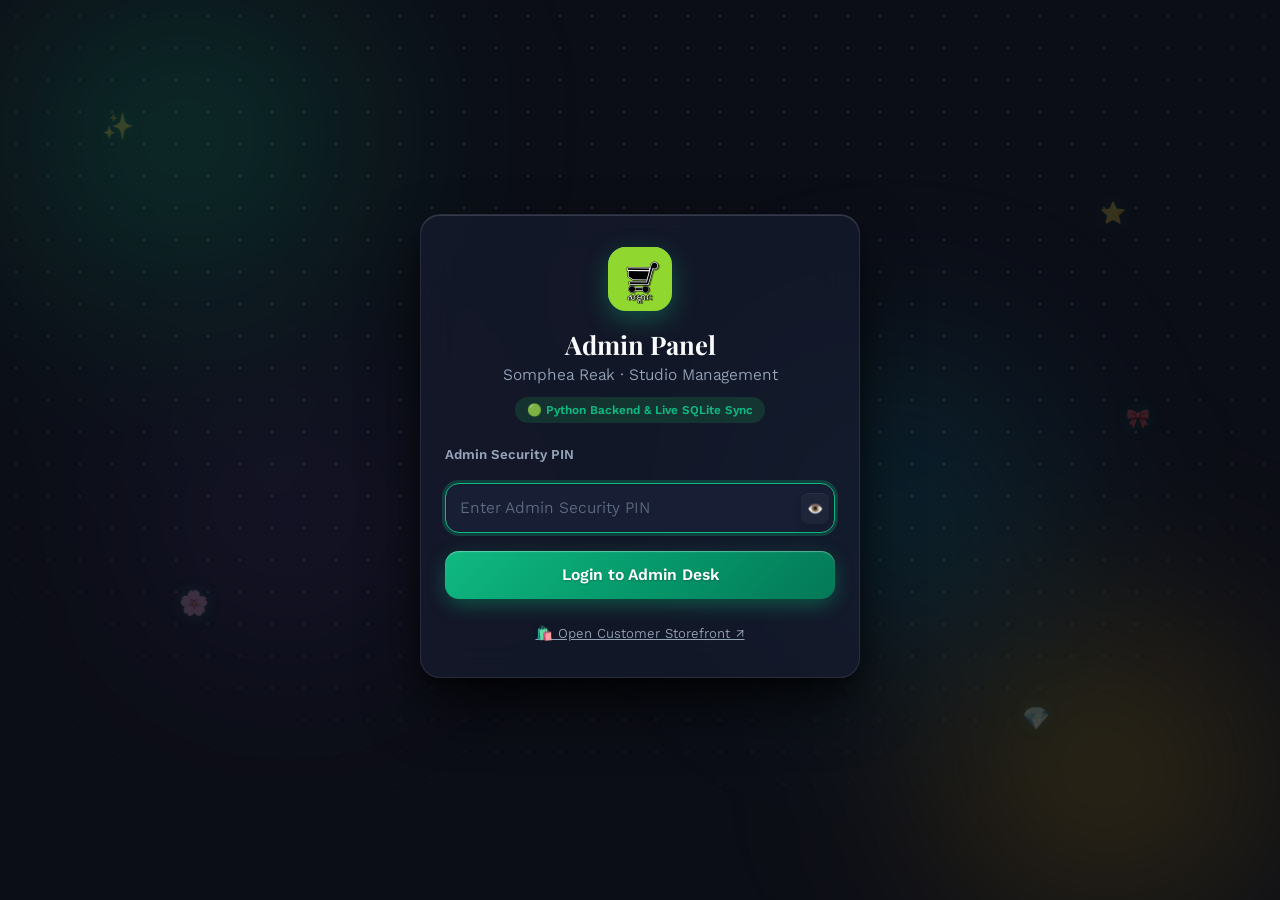
==== index.html @ d6ad61c6 "feat: initial commit of Somphea Reak standalone admin desk dashboard" ====
<!DOCTYPE html>
<html lang="en" data-theme="dark">
<head>
  <meta charset="UTF-8" />
  <meta name="viewport" content="width=device-width, initial-scale=1.0, viewport-fit=cover" />
  <title>Admin Panel | Somphea Reak</title>
  <link rel="preconnect" href="https://fonts.googleapis.com" />
  <link rel="preconnect" href="https://fonts.gstatic.com" crossorigin />
  <link href="https://fonts.googleapis.com/css2?family=Kantumruy+Pro:wght@300;400;600;700&family=Playfair+Display:wght@600;700&display=swap" rel="stylesheet" />
  <link rel="stylesheet" href="styles.css" />
  <link rel="icon" type="image/jpeg" href="logo.jpg" id="faviconEl" />
</head>
<body>
  <!-- Clean, playful & professional background system -->
  <div class="bg" aria-hidden="true">
    <div class="bg-mesh">
      <div class="blob b1"></div>
      <div class="blob b2"></div>
      <div class="blob b3"></div>
      <div class="blob b4"></div>
    </div>
    <div class="grid-overlay"></div>
    <div class="charm-sparkles">
      <span class="spark sp1">✨</span>
      <span class="spark sp2">⭐</span>
      <span class="spark sp3">🌸</span>
      <span class="spark sp4">💎</span>
      <span class="spark sp5">🎀</span>
    </div>
  </div>

  <!-- Admin login Gate -->
  <section id="adminGate" class="gate">
    <div class="glass gate-card">
      <div class="logo-mark"><img src="logo.jpg" alt="Logo" class="site-logo-img" /></div>
      <h1 style="margin-top:14px">Admin Panel</h1>
      <p class="muted">Somphea Reak · Studio Management</p>
      <div id="backendPill" style="margin-top:10px;font-size:0.75rem;padding:4px 12px;border-radius:99px;display:inline-block;background:rgba(34,197,94,.16);color:var(--ok);font-weight:600">
        🟢 Python Backend & Live SQLite Sync
      </div>

      <div class="step" style="margin-top:22px">
        <label for="pin">Admin Security PIN</label>
        <div style="position:relative;display:flex;align-items:center">
          <input id="pin" type="password" placeholder="Enter Admin Security PIN" autofocus autocomplete="current-password" />
          <button id="togglePinVis" type="button" class="btn sm ghost" style="position:absolute;right:6px;padding:6px;border:none" title="Show/Hide PIN">👁️</button>
        </div>
        <p id="pinErr" class="err hidden">Incorrect PIN. Please check and try again.</p>
        <button id="pinBtn" class="btn primary" style="width:100%;margin-top:6px">Login to Admin Desk</button>
        <div style="text-align:center;margin-top:10px">
          <a href="#" onclick="window.open(window.SR_CONFIG ? window.SR_CONFIG.STOREFRONT_URL : 'http://127.0.0.1:5000', '_blank'); return false;" class="muted small" style="text-decoration:underline;display:inline-flex;align-items:center;gap:4px">🛍️ Open Customer Storefront ↗</a>
        </div>
      </div>
    </div>
  </section>

  <!-- Main Admin Interface -->
  <div id="admin" class="hidden">
    <header class="topbar glass admin-topbar">
      <span class="brand admin-brand">
        <span class="logo-mark sm"><img src="logo.jpg" alt="Logo" class="site-logo-img" /></span>
        <span class="admin-brand-title">Admin Panel</span>
        <span id="backendBadge" style="font-size:0.72rem;padding:3px 10px;border-radius:99px;background:rgba(34,197,94,.16);color:var(--ok);font-weight:600;margin-left:6px">Live Sync</span>
      </span>
      <nav class="actions admin-actions">
        <button type="button" class="icon-btn notif-bell-btn" id="adminNotifBellBtn" title="Pending Order Confirmations" onclick="showPendingOrders()">
          🔔<span class="dot-count hidden" id="adminPendingCount">0</span>
        </button>
        <button type="button" class="btn ghost sm admin-launch-btn" onclick="window.open(window.SR_CONFIG ? window.SR_CONFIG.STOREFRONT_URL : 'http://127.0.0.1:5000', '_blank')" title="Open Customer Storefront">🛍️ Store ↗</button>
        <button class="theme-switch" id="themeSwitch" type="button" aria-label="Toggle dark/light theme" title="Toggle dark/light mode">
          <span class="switch-knob">
            <span class="moon-icon" aria-hidden="true">
              <svg class="moon-svg" viewBox="0 0 24 24" width="14" height="14" fill="currentColor">
                <path d="M21 12.79A9 9 0 1 1 11.21 3 7 7 0 0 0 21 12.79z"/>
              </svg>
            </span>
            <span class="sun-icon" aria-hidden="true">
              <svg class="sun-svg" viewBox="0 0 24 24" width="15" height="15" fill="none" stroke="currentColor" stroke-width="2.3" stroke-linecap="round">
                <circle cx="12" cy="12" r="4.2" fill="currentColor"/>
                <line x1="12" y1="1.5" x2="12" y2="3.8"/>
                <line x1="12" y1="20.2" x2="12" y2="22.5"/>
                <line x1="4.5" y1="4.5" x2="6.2" y2="6.2"/>
                <line x1="17.8" y1="17.8" x2="19.5" y2="19.5"/>
                <line x1="1.5" y1="12" x2="3.8" y2="12"/>
                <line x1="20.2" y1="12" x2="22.5" y2="12"/>
                <line x1="4.5" y1="19.5" x2="6.2" y2="17.8"/>
                <line x1="17.8" y1="6.2" x2="19.5" y2="4.5"/>
              </svg>
            </span>
          </span>
        </button>
        <button class="icon-btn" id="logoutBtn" title="Log out">⏻</button>
      </nav>
    </header>
    <div class="admin-wrap">
      <aside class="glass side" id="side"></aside>
      <main id="view" style="padding:0;max-width:none;margin:0"></main>
    </div>

    <!-- Admin Mobile Bottom Navigation Dock (Ergonomic thumb control on smartphones) -->
    <nav class="admin-mobile-nav" id="adminMobileNav" aria-label="Admin Mobile Navigation">
      <button class="admin-nav-item active" type="button" onclick="switchAdminTab('dashboard')" id="ambTabDashboard">
        <span class="amb-icon">📊</span>
        <span class="amb-label">Dash</span>
      </button>
      <button class="admin-nav-item" type="button" onclick="switchAdminTab('orders')" id="ambTabOrders">
        <span class="amb-icon" style="position:relative">
          🧾
          <span class="dot-count hidden" id="ambOrdersBadge">0</span>
        </span>
        <span class="amb-label">Orders</span>
      </button>
      <button class="admin-nav-item" type="button" onclick="switchAdminTab('products')" id="ambTabProducts">
        <span class="amb-icon">🛍️</span>
        <span class="amb-label">Products</span>
      </button>
      <button class="admin-nav-item" type="button" onclick="switchAdminTab('categories')" id="ambTabCategories">
        <span class="amb-icon">🏷️</span>
        <span class="amb-label">Categories</span>
      </button>
      <button class="admin-nav-item" type="button" onclick="openAdminMoreSheet()" id="ambTabMore">
        <span class="amb-icon">⚙️</span>
        <span class="amb-label">More</span>
      </button>
    </nav>
  </div>

  <div id="toast" class="toast"></div>
  <div id="modal" class="modal hidden">
    <div class="glass modal-card" id="modalCard" style="max-width:600px;position:relative">
      <button onclick="closeModal()" type="button" class="btn ghost sm" style="position:absolute;top:14px;right:14px;padding:4px 8px;border-radius:50%" title="Close">✖</button>
      <div id="modalBody" style="padding-top:10px"></div>
    </div>
  </div>
  <input type="file" id="fileInput" accept="image/*" style="display:none" />
  <input type="file" id="logoFileInput" accept="image/*" style="display:none" />
  <input type="file" id="charmFileInput" accept="image/png,image/*" style="display:none" />

  <script src="config.js"></script>
  <script src="db.js"></script>
  <script src="admin.js"></script>
</body>
</html>
---- styles.css ----
:root {
  --bg: #0c0e17;
  --fg: #f8fafc;
  --muted: #94a3b8;
  --card: rgba(22, 27, 46, 0.75);
  --card-hover: rgba(30, 37, 62, 0.9);
  --border: rgba(255, 255, 255, 0.09);
  --dot: rgba(255, 255, 255, 0.12);

  /* Radiant Emerald Green Theme for all buttons & primary accents */
  --accent: #10b981;
  --accent-rgb: 16, 185, 129;
  --accent-gold: #eab308;
  --accent2: #059669;
  --accent3: #06b6d4;
  --accent4: #f43f5e;
  --ok: #10b981;
  --err: #ef4444;

  /* Gradient Green Button System */
  --btn-green: linear-gradient(135deg, #10b981 0%, #059669 55%, #047857 100%);
  --btn-green-hover: linear-gradient(135deg, #34d399 0%, #10b981 55%, #059669 100%);
  --btn-green-shadow: 0 6px 20px -2px rgba(16, 185, 129, 0.45), 0 2px 5px rgba(0, 0, 0, 0.18), inset 0 1px 1px rgba(255, 255, 255, 0.35);
  --btn-green-shadow-hover: 0 10px 28px -2px rgba(16, 185, 129, 0.6), 0 4px 8px rgba(0, 0, 0, 0.22), inset 0 1px 1px rgba(255, 255, 255, 0.45);
  --btn-green-shadow-active: 0 2px 8px rgba(16, 185, 129, 0.35), inset 0 2px 4px rgba(0, 0, 0, 0.25);

  /* Deep Multi-Layered Depth Shadows for Layout Boxes */
  --shadow: 0 20px 48px -8px rgba(0, 0, 0, 0.65), 0 8px 18px -4px rgba(0, 0, 0, 0.45), inset 0 1px 0 rgba(255, 255, 255, 0.12);
  --shadow-hover: 0 26px 56px -8px rgba(0, 0, 0, 0.75), 0 10px 22px -4px rgba(16, 185, 129, 0.25), inset 0 1px 0 rgba(255, 255, 255, 0.18);
  --shadow-modal: 0 28px 65px -10px rgba(0, 0, 0, 0.82), 0 12px 24px -6px rgba(0, 0, 0, 0.5), inset 0 1px 0 rgba(255, 255, 255, 0.15);

  --radius-lg: 20px;
  --radius-md: 14px;
  --radius-sm: 8px;
}

[data-theme="light"] {
  /* Eye-friendly White Gradient Grey Background (prevents glare) */
  --bg: #eaedf2;
  --bg-grad: linear-gradient(180deg, #f0f3f7 0%, #e6ebf2 45%, #dbe2ed 100%);
  --fg: #0f172a;
  --muted: #4b5563;
  --card: rgba(255, 255, 255, 0.88);
  --card-hover: rgba(255, 255, 255, 0.98);
  --border: rgba(15, 23, 42, 0.12);
  --dot: rgba(15, 23, 42, 0.08);

  --accent: #059669;
  --accent-rgb: 5, 150, 105;
  --accent-gold: #ca8a04;
  --accent2: #047857;
  --accent3: #0891b2;
  --accent4: #e11d48;
  --ok: #059669;

  --btn-green: linear-gradient(135deg, #10b981 0%, #059669 60%, #047857 100%);
  --btn-green-hover: linear-gradient(135deg, #34d399 0%, #10b981 60%, #059669 100%);
  --btn-green-shadow: 0 6px 18px -2px rgba(16, 185, 129, 0.38), 0 2px 4px rgba(0, 0, 0, 0.08), inset 0 1px 1px rgba(255, 255, 255, 0.45);
  --btn-green-shadow-hover: 0 10px 24px -2px rgba(16, 185, 129, 0.5), 0 4px 8px rgba(0, 0, 0, 0.12), inset 0 1px 1px rgba(255, 255, 255, 0.55);

  --shadow: 0 16px 36px -6px rgba(15, 23, 42, 0.12), 0 4px 12px -2px rgba(15, 23, 42, 0.06), inset 0 1px 0 rgba(255, 255, 255, 0.95);
  --shadow-hover: 0 22px 46px -8px rgba(15, 23, 42, 0.18), 0 6px 16px -4px rgba(16, 185, 129, 0.2), inset 0 1px 0 rgba(255, 255, 255, 1);
  --shadow-modal: 0 26px 60px -10px rgba(15, 23, 42, 0.22), 0 8px 20px -4px rgba(15, 23, 42, 0.12), inset 0 1px 0 rgba(255, 255, 255, 0.95);
}

* { box-sizing: border-box; margin: 0; padding: 0; }

/* High-Visibility Text Selection in Dark & Light Modes */
::selection {
  background: #059669 !important;
  color: #ffffff !important;
  text-shadow: none !important;
}
::-moz-selection {
  background: #059669 !important;
  color: #ffffff !important;
  text-shadow: none !important;
}

html {
  overflow-x: hidden;
  max-width: 100%;
  width: 100%;
  -webkit-text-size-adjust: 100%;
  touch-action: manipulation;
  height: 100%;
}

body {
  font-family: 'Kantumruy Pro', system-ui, -apple-system, BlinkMacSystemFont, sans-serif;
  background-color: var(--bg);
  background-image: var(--bg-grad, none);
  background-attachment: fixed;
  color: var(--fg);
  min-height: 100vh;
  min-height: 100dvh;
  width: 100%;
  max-width: 100%;
  transition: background 0.35s ease, color 0.35s ease;
  overflow-x: hidden;
  line-height: 1.5;
  -webkit-font-smoothing: antialiased;
  padding-left: env(safe-area-inset-left, 0px);
  padding-right: env(safe-area-inset-right, 0px);
}

.hidden { display: none !important; }
.muted { color: var(--muted); }
.small { font-size: 0.85rem; }
h1, h2 { font-family: 'Playfair Display', 'Kantumruy Pro', serif; }

/* ================================================================
   Clean, Playful & Professional Background System
   ================================================================ */
.bg {
  position: fixed;
  inset: 0;
  z-index: -1;
  overflow: hidden;
  pointer-events: none;
}

.bg-mesh {
  position: absolute;
  inset: 0;
  overflow: hidden;
  filter: blur(100px);
}
.blob {
  position: absolute;
  border-radius: 50%;
  opacity: 0.36;
  animation: gentleDrift 22s ease-in-out infinite alternate;
  will-change: transform;
}
.b1 {
  width: 520px;
  height: 520px;
  background: radial-gradient(circle, rgba(16, 185, 129, 0.8), transparent 70%);
  top: -140px;
  left: -80px;
}
.b2 {
  width: 460px;
  height: 460px;
  background: radial-gradient(circle, rgba(234, 179, 8, 0.75), transparent 70%);
  bottom: -120px;
  right: -60px;
  animation-delay: -8s;
}
.b3 {
  width: 380px;
  height: 380px;
  background: radial-gradient(circle, rgba(6, 182, 212, 0.7), transparent 70%);
  top: 35%;
  left: 55%;
  animation-delay: -14s;
}
.b4 {
  width: 320px;
  height: 320px;
  background: radial-gradient(circle, rgba(139, 92, 246, 0.55), transparent 70%);
  bottom: 25%;
  left: 10%;
  animation-delay: -5s;
}
[data-theme="light"] .blob { opacity: 0.22; }

@keyframes gentleDrift {
  0% { transform: translate(0, 0) scale(1); }
  50% { transform: translate(45px, 35px) scale(1.06); }
  100% { transform: translate(-35px, 20px) scale(0.96); }
}

.grid-overlay {
  position: absolute;
  inset: 0;
  background-image: radial-gradient(var(--dot) 1.2px, transparent 1.2px);
  background-size: 32px 32px;
  mask-image: radial-gradient(ellipse 95% 85% at 50% 30%, #000 35%, transparent 90%);
  -webkit-mask-image: radial-gradient(ellipse 95% 85% at 50% 30%, #000 35%, transparent 90%);
}

.charm-sparkles {
  position: absolute;
  inset: 0;
  overflow: hidden;
  user-select: none;
}
.spark {
  position: absolute;
  font-size: 1.4rem;
  opacity: 0.18;
  filter: drop-shadow(0 0 10px rgba(16, 185, 129, 0.6));
  animation: floatPlayful 16s ease-in-out infinite;
}
[data-theme="light"] .spark { opacity: 0.16; }
.sp1 { top: 12%; left: 8%; animation-delay: 0s; font-size: 1.6rem; }
.sp2 { top: 22%; right: 12%; animation-delay: -4s; font-size: 1.3rem; }
.sp3 { top: 65%; left: 14%; animation-delay: -9s; font-size: 1.5rem; }
.sp4 { top: 78%; right: 18%; animation-delay: -13s; font-size: 1.4rem; }
.sp5 { top: 45%; left: 88%; animation-delay: -6s; font-size: 1.2rem; }

@keyframes floatPlayful {
  0%, 100% { transform: translateY(0) rotate(0deg); }
  33% { transform: translateY(-24px) rotate(12deg); }
  66% { transform: translateY(16px) rotate(-8deg); }
}

/* ================================================================
   Layout Boxes with Rich Multi-Layer Depth
   ================================================================ */
.glass {
  background: var(--card);
  border: 1px solid var(--border);
  backdrop-filter: blur(20px);
  -webkit-backdrop-filter: blur(20px);
  border-radius: var(--radius-lg);
  box-shadow: var(--shadow);
  transition: transform 0.25s cubic-bezier(0.4, 0, 0.2, 1), border-color 0.25s, box-shadow 0.25s;
}

.panel {
  padding: 24px;
  margin-bottom: 20px;
  box-shadow: var(--shadow);
}

.stat {
  padding: 20px;
  box-shadow: 0 14px 32px -6px rgba(0, 0, 0, 0.55), inset 0 1px 0 rgba(255, 255, 255, 0.08);
}
[data-theme="light"] .stat {
  box-shadow: 0 12px 28px -6px rgba(15, 23, 42, 0.1), inset 0 1px 0 rgba(255, 255, 255, 0.9);
}

.gate-card,
.modal-card {
  box-shadow: var(--shadow-modal) !important;
}

/* ================================================================
   Inputs & Form Controls with Inset Depth
   ================================================================ */
label {
  font-size: 0.85rem;
  color: var(--muted);
  font-weight: 600;
  display: block;
  margin-bottom: 6px;
}
input, select, textarea {
  width: 100%;
  padding: 12px 14px;
  border-radius: var(--radius-md);
  border: 1px solid var(--border);
  background: #141829;
  color: var(--fg);
  font: inherit;
  font-size: 16px; /* CRITICAL: Minimum 16px prevents iOS Safari auto-zoom on focus */
  outline: none;
  caret-color: var(--accent);
  box-shadow: inset 0 2px 4px rgba(0, 0, 0, 0.35), 0 1px 2px rgba(255, 255, 255, 0.05);
  transition: border-color 0.2s, box-shadow 0.2s, background 0.2s;
  box-sizing: border-box;
  -webkit-appearance: none;
  appearance: none;
  -webkit-tap-highlight-color: transparent;
}
[data-theme="light"] input,
[data-theme="light"] select,
[data-theme="light"] textarea {
  background: #ffffff;
  border-color: rgba(0, 0, 0, 0.16);
  color: #0f172a;
  box-shadow: inset 0 2px 4px rgba(0, 0, 0, 0.05), 0 1px 2px rgba(0, 0, 0, 0.02);
}
input:focus, select:focus, textarea:focus {
  border-color: var(--accent) !important;
  box-shadow: 0 0 0 3px rgba(var(--accent-rgb), 0.24), inset 0 1px 2px rgba(0, 0, 0, 0.15) !important;
  background: #181e33 !important;
}
[data-theme="light"] input:focus,
[data-theme="light"] select:focus,
[data-theme="light"] textarea:focus {
  background: #ffffff !important;
  box-shadow: 0 0 0 3px rgba(var(--accent-rgb), 0.24) !important;
}

/* Explicit High-Contrast Dropdowns (<select> & <option>) for Dark & Light Mode */
select {
  background-color: #141829 !important;
  color: #f8fafc !important;
  cursor: pointer;
}
select option {
  background-color: #141829 !important;
  color: #f8fafc !important;
  padding: 10px 14px;
}
select option:checked,
select option:hover {
  background-color: #059669 !important;
  color: #ffffff !important;
}
[data-theme="light"] select {
  background-color: #ffffff !important;
  color: #0f172a !important;
}
[data-theme="light"] select option {
  background-color: #ffffff !important;
  color: #0f172a !important;
}
[data-theme="light"] select option:checked {
  background-color: #10b981 !important;
  color: #ffffff !important;
}

/* Form input selection and placeholders */
input::selection, textarea::selection {
  background: #059669 !important;
  color: #ffffff !important;
}
::placeholder {
  color: #64748b !important;
  opacity: 0.9 !important;
}
[data-theme="light"] ::placeholder {
  color: #94a3b8 !important;
  opacity: 1 !important;
}

.table-input {
  width: 90px !important;
  padding: 6px 8px !important;
  border-radius: var(--radius-sm) !important;
  font-size: 0.85rem !important;
  text-align: right;
}
.table-input.sm { width: 64px !important; text-align: center; }
.phone-row { display: flex; gap: 8px; align-items: center; }
.prefix {
  padding: 12px;
  border: 1px solid var(--border);
  border-radius: var(--radius-md);
  white-space: nowrap;
  background: rgba(255, 255, 255, 0.03);
  box-shadow: inset 0 1px 2px rgba(0, 0, 0, 0.2);
}
.err { color: var(--err); font-size: 0.85rem; }

/* ================================================================
   REDESIGNED GRADIENT GREEN BUTTON SYSTEM WITH DEPTH
   ================================================================ */
.logo-mark {
  width: 64px;
  height: 64px;
  margin: auto;
  border-radius: 18px;
  display: grid;
  place-items: center;
  font-weight: 700;
  font-size: 1.4rem;
  color: #fff;
  background: var(--btn-green);
  box-shadow: 0 8px 24px rgba(16, 185, 129, 0.35), inset 0 1px 1px rgba(255, 255, 255, 0.4);
  overflow: hidden;
  position: relative;
}
.logo-mark.sm {
  width: 38px;
  height: 38px;
  font-size: 0.9rem;
  border-radius: 11px;
  margin: 0;
  box-shadow: 0 4px 12px rgba(16, 185, 129, 0.25);
  overflow: hidden;
}
.logo-mark.lg {
  width: 90px;
  height: 90px;
  border-radius: 24px;
  box-shadow: 0 12px 32px rgba(16, 185, 129, 0.4);
}
.logo-mark img,
.logo-img {
  width: 100%;
  height: 100%;
  object-fit: cover;
  display: block;
}

.btn {
  border: none;
  cursor: pointer;
  padding: 12px 20px;
  border-radius: var(--radius-md);
  font: inherit;
  font-weight: 600;
  display: inline-flex;
  gap: 8px;
  align-items: center;
  justify-content: center;
  text-decoration: none;
  background: var(--btn-green);
  color: #ffffff !important;
  box-shadow: var(--btn-green-shadow);
  text-shadow: 0 1px 2px rgba(0, 0, 0, 0.25);
  transition: transform 0.15s cubic-bezier(0.4, 0, 0.2, 1), box-shadow 0.2s ease, opacity 0.2s, background 0.2s;
  user-select: none;
}
.btn:hover {
  background: var(--btn-green-hover);
  box-shadow: var(--btn-green-shadow-hover);
  transform: translateY(-2px);
  color: #ffffff !important;
}
.btn:active {
  box-shadow: var(--btn-green-shadow-active);
  transform: translateY(1px);
}
.btn:disabled {
  opacity: 0.45;
  cursor: not-allowed;
  transform: none;
  box-shadow: none;
}

/* Gradient Green Action Buttons */
.btn.primary,
.btn.tg,
.btn.ok {
  background: var(--btn-green);
  color: #ffffff !important;
  box-shadow: var(--btn-green-shadow);
  text-shadow: 0 1px 2px rgba(0, 0, 0, 0.25);
}
.btn.primary:hover,
.btn.tg:hover,
.btn.ok:hover {
  background: var(--btn-green-hover);
  box-shadow: var(--btn-green-shadow-hover);
  transform: translateY(-2px);
}
.btn.primary:active,
.btn.tg:active,
.btn.ok:active {
  box-shadow: var(--btn-green-shadow-active);
  transform: translateY(1px);
}

/* Ghost Buttons with Tactile Depth */
.btn.ghost {
  background: rgba(255, 255, 255, 0.03);
  border: 1px solid var(--border);
  color: var(--fg) !important;
  box-shadow: 0 4px 12px rgba(0, 0, 0, 0.15), inset 0 1px 0 rgba(255, 255, 255, 0.06);
  text-shadow: none;
}
.btn.ghost:hover {
  background: rgba(16, 185, 129, 0.1);
  border-color: #10b981;
  color: #34d399;
  box-shadow: 0 6px 18px rgba(16, 185, 129, 0.22), inset 0 1px 0 rgba(255, 255, 255, 0.12);
}
[data-theme="light"] .btn.ghost {
  background: #ffffff;
  border-color: rgba(0, 0, 0, 0.1);
  box-shadow: 0 3px 8px rgba(0, 0, 0, 0.05);
}
[data-theme="light"] .btn.ghost:hover {
  background: rgba(16, 185, 129, 0.08);
  border-color: #059669;
  color: #047857;
}

.btn.sm { padding: 6px 14px; font-size: 0.82rem; border-radius: var(--radius-sm); }
.btn.danger {
  background: linear-gradient(135deg, #ef4444, #dc2626);
  color: #fff;
  box-shadow: 0 4px 14px rgba(239, 68, 68, 0.35);
}
.btn.danger:hover {
  box-shadow: 0 6px 18px rgba(239, 68, 68, 0.5);
}

/* Badges & Pills */
.badge {
  font-size: 0.72rem;
  padding: 3px 9px;
  border-radius: 99px;
  background: var(--border);
  font-weight: 600;
  display: inline-flex;
  align-items: center;
  gap: 4px;
}
.badge.ok { background: rgba(16, 185, 129, 0.16); color: var(--ok); }
.badge.gold { background: rgba(234, 179, 8, 0.18); color: var(--accent-gold); }
.badge.sale {
  position: absolute;
  top: 8px;
  left: 8px;
  background: linear-gradient(135deg, #ef4444, #dc2626);
  color: #fff;
  font-weight: 700;
  z-index: 2;
  box-shadow: 0 4px 12px rgba(239, 68, 68, 0.45);
}

.pill {
  border: 1px solid #10b981;
  color: #10b981;
  background: rgba(16, 185, 129, 0.08);
  border-radius: 99px;
  padding: 8px 16px;
  cursor: pointer;
  font: inherit;
  font-weight: 600;
  box-shadow: 0 4px 14px rgba(16, 185, 129, 0.18), inset 0 1px 0 rgba(255, 255, 255, 0.08);
  transition: transform 0.15s, background 0.15s, box-shadow 0.15s;
}
.pill:hover {
  background: rgba(16, 185, 129, 0.18);
  box-shadow: 0 6px 20px rgba(16, 185, 129, 0.32);
  transform: translateY(-2px);
}

/* ================================================================
   CIRCULAR THEME TRANSITION & LIQUID THEME SWITCH BUTTON
   ================================================================ */

/* View Transitions circular clip reveal */
::view-transition-old(root),
::view-transition-new(root) {
  animation: none;
  mix-blend-mode: normal;
}
::view-transition-old(root) {
  z-index: 1;
}
::view-transition-new(root) {
  z-index: 999999;
}

/* Fallback Theme Wave Circle Overlay */
.theme-wave-circle {
  position: fixed;
  inset: 0;
  pointer-events: none;
  z-index: 999998;
  display: none;
  will-change: clip-path, opacity;
}

/* Header Cluster for Language + Theme Switcher */
.header-controls-cluster {
  display: inline-flex;
  align-items: center;
  gap: 8px;
  flex-shrink: 0;
}

/* Liquid Theme Switch Button */
.theme-switch {
  position: relative;
  width: 58px;
  height: 30px;
  border-radius: 99px;
  border: 1px solid var(--border);
  background: #141726;
  cursor: pointer;
  padding: 3px;
  display: inline-flex;
  align-items: center;
  outline: none;
  overflow: hidden;
  box-shadow: inset 0 2px 6px rgba(0, 0, 0, 0.55), 0 2px 8px rgba(0, 0, 0, 0.25);
  transition: background 0.45s cubic-bezier(0.4, 0, 0.2, 1),
              border-color 0.3s ease,
              box-shadow 0.35s ease;
  -webkit-tap-highlight-color: transparent;
  flex-shrink: 0;
}
.theme-switch::before {
  content: '';
  position: absolute;
  inset: 0;
  border-radius: 99px;
  background: radial-gradient(circle at 75% 50%, rgba(99, 102, 241, 0.3), transparent 70%);
  opacity: 1;
  transition: opacity 0.4s ease;
  pointer-events: none;
}
.theme-switch:hover {
  border-color: #10b981;
  box-shadow: inset 0 2px 6px rgba(0, 0, 0, 0.4), 0 0 14px rgba(16, 185, 129, 0.35);
}
[data-theme="light"] .theme-switch {
  background: linear-gradient(135deg, #38bdf8 0%, #60a5fa 55%, #f59e0b 100%);
  border-color: rgba(0, 0, 0, 0.12);
  box-shadow: inset 0 2px 5px rgba(0, 0, 0, 0.15), 0 2px 10px rgba(245, 158, 11, 0.3);
}
[data-theme="light"] .theme-switch::before {
  background: radial-gradient(circle at 25% 50%, rgba(254, 240, 138, 0.6), transparent 70%);
}

.switch-knob {
  position: relative;
  z-index: 2;
  width: 24px;
  height: 24px;
  border-radius: 50%;
  background: #ffffff;
  box-shadow: 0 2px 8px rgba(0, 0, 0, 0.45);
  display: flex;
  align-items: center;
  justify-content: center;
  transform: translateX(26px);
  transition: transform 0.48s cubic-bezier(0.34, 1.56, 0.64, 1),
              background 0.35s ease,
              box-shadow 0.35s ease,
              width 0.22s ease;
}

/* Liquid morph / jelly stretch effect on click/touch */
.theme-switch:active .switch-knob {
  width: 29px;
  border-radius: 99px;
}

[data-theme="light"] .switch-knob {
  transform: translateX(0px);
  background: #fffbeb;
  box-shadow: 0 2px 10px rgba(245, 158, 11, 0.5), inset 0 1px 1px #ffffff;
}

/* Simple Clean SVGs inside Knob */
.switch-knob .sun-icon,
.switch-knob .moon-icon {
  display: flex;
  align-items: center;
  justify-content: center;
  line-height: 1;
}

.theme-switch .sun-icon {
  display: none;
  opacity: 0;
  transform: scale(0.3) rotate(-120deg);
  color: #d97706;
}
.theme-switch .moon-icon {
  display: flex;
  opacity: 1;
  transform: scale(1) rotate(0deg);
  color: #4f46e5;
  animation: moonLiquidPop 0.48s cubic-bezier(0.34, 1.56, 0.64, 1);
}

[data-theme="light"] .theme-switch .sun-icon {
  display: flex;
  opacity: 1;
  transform: scale(1) rotate(0deg);
  animation: sunLiquidPop 0.48s cubic-bezier(0.34, 1.56, 0.64, 1);
}
[data-theme="light"] .theme-switch .moon-icon {
  display: none;
  opacity: 0;
  transform: scale(0.3) rotate(120deg);
}

@keyframes sunLiquidPop {
  0% { transform: scale(0.25) rotate(-130deg); opacity: 0; }
  65% { transform: scale(1.22) rotate(18deg); opacity: 1; }
  100% { transform: scale(1) rotate(0deg); opacity: 1; }
}

@keyframes moonLiquidPop {
  0% { transform: scale(0.25) rotate(130deg); opacity: 0; }
  65% { transform: scale(1.22) rotate(-18deg); opacity: 1; }
  100% { transform: scale(1) rotate(0deg); opacity: 1; }
}

/* ================================================================
   ANIMATED KHMER & ENGLISH LANGUAGE SWITCHER
   ================================================================ */
.lang-switch {
  position: relative;
  display: inline-flex;
  background: rgba(255, 255, 255, 0.05);
  border: 1px solid var(--border);
  border-radius: 99px;
  padding: 2px;
  box-shadow: inset 0 2px 5px rgba(0, 0, 0, 0.3), 0 2px 8px rgba(0, 0, 0, 0.12);
  height: 32px;
  align-items: center;
}
[data-theme="light"] .lang-switch {
  background: rgba(0, 0, 0, 0.05);
  border-color: rgba(0, 0, 0, 0.1);
  box-shadow: inset 0 2px 4px rgba(0, 0, 0, 0.06);
}
.lang-btn {
  position: relative;
  z-index: 2;
  border: none;
  background: transparent;
  color: var(--muted);
  font: inherit;
  font-size: 0.78rem;
  font-weight: 700;
  padding: 4px 10px;
  border-radius: 99px;
  cursor: pointer;
  transition: color 0.25s ease;
  white-space: nowrap;
}
.lang-btn.active {
  color: #ffffff !important;
}
.lang-slider {
  position: absolute;
  top: 2px;
  left: 2px;
  bottom: 2px;
  width: 50%;
  background: var(--btn-green);
  border-radius: 99px;
  z-index: 1;
  box-shadow: 0 2px 8px rgba(16, 185, 129, 0.4), inset 0 1px 0 rgba(255, 255, 255, 0.35);
  transition: transform 0.32s cubic-bezier(0.4, 0, 0.2, 1);
  pointer-events: none;
}
.lang-switch[data-lang="en"] .lang-slider {
  transform: translateX(100%);
}
.lang-switch[data-lang="km"] .lang-slider {
  transform: translateX(0%);
}

/* ================================================================
   Login Gates
   ================================================================ */
.gate {
  min-height: 100vh;
  min-height: 100dvh;
  display: flex;
  align-items: center;
  justify-content: center;
  padding: calc(16px + env(safe-area-inset-top, 0px)) calc(16px + env(safe-area-inset-right, 0px)) calc(24px + env(safe-area-inset-bottom, 0px)) calc(16px + env(safe-area-inset-left, 0px));
  box-sizing: border-box;
}
.gate-card {
  width: 100%;
  max-width: 440px;
  padding: 32px 24px;
  text-align: center;
  box-sizing: border-box;
  margin: auto;
}
.gate-card h1 { font-size: 1.6rem; margin-top: 14px; }
.step { margin-top: 24px; text-align: left; display: flex; flex-direction: column; gap: 12px; }
.step h3 { text-align: center; }

.login-meta-box {
  margin-top: 20px;
  padding-top: 14px;
  border-top: 1px solid var(--border);
  display: flex;
  align-items: center;
  justify-content: space-between;
  gap: 10px;
  font-size: 0.82rem;
  flex-wrap: wrap;
}
.remember-label {
  display: inline-flex;
  align-items: center;
  gap: 8px;
  cursor: pointer;
  user-select: none;
  color: var(--fg);
  font-weight: 500;
  margin-bottom: 0;
  font-size: 0.82rem;
}
.remember-label input[type="checkbox"] {
  width: 17px;
  height: 17px;
  accent-color: #10b981;
  cursor: pointer;
  margin: 0;
  box-shadow: none;
}
.clear-data-btn {
  background: transparent;
  border: 1px solid transparent;
  color: var(--muted);
  font: inherit;
  font-size: 0.8rem;
  cursor: pointer;
  padding: 5px 10px;
  border-radius: var(--radius-sm);
  transition: all 0.2s ease;
  display: inline-flex;
  align-items: center;
  gap: 4px;
}
.clear-data-btn:hover {
  color: var(--err);
  background: rgba(239, 68, 68, 0.1);
  border-color: rgba(239, 68, 68, 0.2);
}

/* ================================================================
   Topbar & Announcement
   ================================================================ */
.announcement {
  padding: 8px 16px;
  background: linear-gradient(90deg, #ea580c, #f97316);
  color: #ffffff;
  border-bottom: 1px solid rgba(234, 88, 12, 0.3);
  text-align: center;
  font-size: 0.84rem;
  font-weight: 700;
  display: flex;
  justify-content: center;
  align-items: center;
  gap: 8px;
  box-shadow: 0 2px 10px rgba(234, 88, 12, 0.25);
}
[data-theme="dark"] .announcement {
  background: linear-gradient(90deg, #c2410c, #ea580c);
  color: #fff7ed;
  box-shadow: 0 2px 10px rgba(0, 0, 0, 0.35);
}

/* ================================================================
   Modern Topbar (Matching Pic 2: Left Profile, Center Brand Card, Right Cart)
   ================================================================ */
.topbar {
  position: sticky;
  top: calc(8px + env(safe-area-inset-top, 0px));
  margin: 6px auto 10px;
  max-width: 1150px;
  width: calc(100% - 16px);
  display: flex;
  justify-content: space-between;
  align-items: center;
  padding: 8px 14px;
  z-index: 30;
  border-radius: 28px;
  background: rgba(15, 23, 42, 0.85);
  backdrop-filter: blur(20px);
  -webkit-backdrop-filter: blur(20px);
  border: 1px solid rgba(255, 255, 255, 0.1);
  box-shadow: 0 8px 24px rgba(0, 0, 0, 0.35);
  transition: background 0.3s, border-color 0.3s, box-shadow 0.3s;
}

[data-theme="light"] .topbar {
  background: rgba(255, 255, 255, 0.92);
  border: 1px solid rgba(15, 23, 42, 0.08);
  box-shadow: 0 8px 24px rgba(0, 0, 0, 0.06);
}

.topbar-left,
.topbar-right {
  display: flex;
  align-items: center;
  gap: 8px;
}

/* Circular Icon Buttons (Profile, Cart, Theme Switch) */
.topbar-circle-btn {
  position: relative;
  width: 42px;
  height: 42px;
  min-width: 42px;
  border-radius: 50%;
  border: 1px solid rgba(255, 255, 255, 0.12);
  background: rgba(30, 41, 59, 0.75);
  color: #f1f5f9;
  cursor: pointer;
  display: grid;
  place-items: center;
  box-shadow: 0 2px 8px rgba(0, 0, 0, 0.25);
  transition: transform 0.15s, background 0.15s, border-color 0.15s, box-shadow 0.15s;
  padding: 0;
  -webkit-tap-highlight-color: transparent;
}

.topbar-circle-btn:hover {
  transform: translateY(-2px) scale(1.04);
  box-shadow: 0 4px 14px rgba(0, 0, 0, 0.35);
}

.topbar-circle-btn:active {
  transform: scale(0.95);
}

[data-theme="light"] .topbar-circle-btn {
  background: #ffffff;
  border: 1px solid rgba(15, 23, 42, 0.08);
  color: #334155;
  box-shadow: 0 2px 10px rgba(0, 0, 0, 0.05);
}

/* Profile button soft blue avatar tint matching Pic 2 */
.profile-circle-btn {
  color: #60a5fa;
}
[data-theme="light"] .profile-circle-btn {
  color: #0284c7;
}

/* Center Brand Pill Card matching Pic 2 */
.topbar-brand-pill {
  display: flex;
  align-items: center;
  gap: 10px;
  padding: 4px 16px 4px 6px;
  background: rgba(30, 41, 59, 0.85);
  border: 1px solid rgba(255, 255, 255, 0.12);
  border-radius: 99px;
  text-decoration: none;
  cursor: pointer;
  box-shadow: 0 2px 10px rgba(0, 0, 0, 0.25);
  transition: transform 0.15s, border-color 0.15s, box-shadow 0.15s;
  user-select: none;
}

.topbar-brand-pill:hover {
  transform: translateY(-1px);
  border-color: rgba(255, 255, 255, 0.25);
  box-shadow: 0 4px 16px rgba(0, 0, 0, 0.35);
}

[data-theme="light"] .topbar-brand-pill {
  background: #ffffff;
  border: 1px solid rgba(15, 23, 42, 0.08);
  box-shadow: 0 2px 10px rgba(0, 0, 0, 0.06);
}

.topbar-logo-box {
  width: 40px;
  height: 40px;
  min-width: 40px;
  border-radius: 10px;
  overflow: hidden;
  display: flex;
  align-items: center;
  justify-content: center;
  background: transparent;
}

.topbar-logo-img {
  width: 100%;
  height: 100%;
  object-fit: contain;
  display: block;
}

.topbar-brand-texts {
  display: flex;
  flex-direction: column;
  align-items: flex-start;
  line-height: 1.2;
}

.topbar-brand-title {
  font-size: 0.95rem;
  font-weight: 700;
  color: #f8fafc;
  letter-spacing: -0.01em;
  white-space: nowrap;
}

[data-theme="light"] .topbar-brand-title {
  color: #0f172a;
}

.topbar-brand-sub {
  font-size: 0.64rem;
  font-weight: 800;
  letter-spacing: 0.1em;
  text-transform: uppercase;
  color: #fb923c;
  white-space: nowrap;
}

[data-theme="light"] .topbar-brand-sub {
  color: #ea580c;
}

/* Orange Cart Badge */
.topbar-badge,
.dot {
  position: absolute;
  top: -3px;
  right: -3px;
  background: #ea580c;
  color: #ffffff;
  font-size: 0.72rem;
  font-weight: 800;
  min-width: 19px;
  height: 19px;
  border-radius: 99px;
  display: flex;
  align-items: center;
  justify-content: center;
  padding: 0 4px;
  box-shadow: 0 2px 8px rgba(234, 88, 12, 0.55);
  border: 2px solid #0f172a;
  line-height: 1;
}

[data-theme="light"] .topbar-badge,
[data-theme="light"] .dot {
  border: 2px solid #ffffff;
}

.brand {
  display: flex;
  gap: 10px;
  align-items: center;
  font-weight: 700;
  color: var(--fg);
  text-decoration: none;
}
.actions { display: flex; gap: 8px; align-items: center; }
.icon-btn {
  position: relative;
  width: 42px;
  height: 42px;
  border-radius: var(--radius-md);
  border: 1px solid var(--border);
  background: rgba(255, 255, 255, 0.03);
  cursor: pointer;
  font-size: 1.15rem;
  color: var(--fg);
  display: grid;
  place-items: center;
  box-shadow: 0 4px 10px rgba(0, 0, 0, 0.15), inset 0 1px 0 rgba(255, 255, 255, 0.06);
  transition: transform 0.15s, border-color 0.15s, background 0.15s, box-shadow 0.15s;
}
.icon-btn:hover {
  border-color: #10b981;
  background: rgba(16, 185, 129, 0.08);
  box-shadow: 0 6px 16px rgba(16, 185, 129, 0.2);
  transform: translateY(-2px);
}

/* ================================================================
   Admin Visiting Storefront - Top Admin Bar & Quick Actions
   ================================================================ */
.admin-bar {
  max-width: 1150px;
  margin: 10px auto 0;
  padding: 10px 18px;
  background: linear-gradient(135deg, rgba(16, 185, 129, 0.15), rgba(6, 182, 212, 0.12));
  border: 1px solid rgba(16, 185, 129, 0.35);
  border-radius: var(--radius-md);
  display: flex;
  align-items: center;
  justify-content: space-between;
  flex-wrap: wrap;
  gap: 10px;
  font-size: 0.85rem;
  box-shadow: 0 8px 24px rgba(16, 185, 129, 0.15), inset 0 1px 0 rgba(255, 255, 255, 0.1);
  animation: slideDown 0.3s ease;
}
@keyframes slideDown {
  from { opacity: 0; transform: translateY(-10px); }
  to { opacity: 1; transform: translateY(0); }
}
.admin-bar-title {
  display: flex;
  align-items: center;
  gap: 8px;
  font-weight: 700;
  color: #10b981;
}
.admin-bar-actions {
  display: flex;
  gap: 8px;
  align-items: center;
  flex-wrap: wrap;
}

/* On-card quick admin controls with gradient green */
.admin-prod-ctrl {
  position: absolute;
  top: 8px;
  right: 8px;
  z-index: 5;
  background: var(--btn-green);
  color: #fff;
  font-size: 0.72rem;
  font-weight: 700;
  padding: 5px 11px;
  border-radius: 99px;
  border: none;
  cursor: pointer;
  box-shadow: 0 4px 14px rgba(16, 185, 129, 0.4), inset 0 1px 0 rgba(255, 255, 255, 0.3);
  transition: transform 0.15s, box-shadow 0.15s;
}
.admin-prod-ctrl:hover {
  transform: scale(1.06);
  box-shadow: 0 6px 18px rgba(16, 185, 129, 0.55);
}

/* ================================================================
   Storefront Views: Hero, Categories & Products
   ================================================================ */
main { max-width: 1150px; margin: 0 auto; padding: 10px 16px 48px; animation: fade 0.35s ease; }
@keyframes fade { from { opacity: 0; transform: translateY(6px); } to { opacity: 1; transform: translateY(0); } }
footer { text-align: center; padding: 32px 16px; border-top: 1px solid var(--border); margin-top: 40px; }

.hero { padding: 48px 24px; text-align: center; margin-bottom: 30px; position: relative; overflow: hidden; }
.hero h1 {
  font-size: clamp(2rem, 4.5vw, 3.2rem);
  background: linear-gradient(135deg, #34d399, #10b981, #059669);
  -webkit-background-clip: text;
  background-clip: text;
  color: transparent;
  margin-top: 14px;
}
.hero .tag { margin-top: 10px; letter-spacing: 0.2em; text-transform: uppercase; font-size: 0.8rem; }
.section-title { margin: 28px 0 16px; display: flex; justify-content: space-between; align-items: end; flex-wrap: wrap; gap: 10px; }

/* Category Grid */
.cats {
  display: grid;
  grid-template-columns: repeat(auto-fit, minmax(240px, 1fr));
  gap: 20px;
}
.cat {
  padding: 0;
  overflow: hidden;
  cursor: pointer;
  position: relative;
  box-shadow: 0 12px 32px -6px rgba(0, 0, 0, 0.55), 0 4px 12px -2px rgba(0, 0, 0, 0.35), inset 0 1px 0 rgba(255, 255, 255, 0.08);
  transition: transform 0.25s cubic-bezier(0.4, 0, 0.2, 1), box-shadow 0.25s, border-color 0.25s;
}
.cat:hover {
  transform: translateY(-6px);
  border-color: #10b981;
  box-shadow: 0 24px 50px -8px rgba(0, 0, 0, 0.75), 0 8px 24px -4px rgba(16, 185, 129, 0.3), inset 0 1px 0 rgba(255, 255, 255, 0.18);
}
.cat .art { height: 160px; display: grid; place-items: center; font-size: 4rem; }
.cat .info { padding: 18px; }
.cat h3 { font-size: 1.05rem; }
.cat-actions {
  position: absolute;
  top: 8px;
  right: 8px;
  z-index: 6;
  display: flex;
  gap: 4px;
}
.cat-action-btn {
  background: rgba(12, 14, 23, 0.85);
  border: 1px solid var(--border);
  color: var(--fg);
  border-radius: 6px;
  padding: 4px 8px;
  font-size: 0.75rem;
  cursor: pointer;
  box-shadow: 0 2px 6px rgba(0, 0, 0, 0.3);
}
.cat-action-btn:hover { background: #10b981; color: #fff; }

.cat.add-cat-card {
  border: 2px dashed rgba(16, 185, 129, 0.4);
  background: rgba(16, 185, 129, 0.02);
  display: flex;
  flex-direction: column;
  align-items: center;
  justify-content: center;
  min-height: 230px;
  text-align: center;
  gap: 12px;
  padding: 24px;
  box-shadow: inset 0 2px 10px rgba(0, 0, 0, 0.2);
}
.cat.add-cat-card:hover {
  border-color: #10b981;
  background: rgba(16, 185, 129, 0.08);
  box-shadow: 0 16px 36px rgba(16, 185, 129, 0.2);
  transform: translateY(-4px);
}

/* ================================================================
   Taobao-Inspired Mobile & Desktop Products Grid & Cards
   ================================================================ */
.products {
  display: grid;
  grid-template-columns: repeat(auto-fill, minmax(210px, 1fr));
  gap: 14px;
}

/* Taobao Product Card */
.prod {
  padding: 0;
  display: flex;
  flex-direction: column;
  position: relative;
  border-radius: var(--radius-md);
  overflow: hidden;
  background: var(--card);
  border: 1px solid var(--border);
  box-shadow: 0 4px 18px rgba(0, 0, 0, 0.25), 0 1px 3px rgba(0, 0, 0, 0.15);
  transition: transform 0.2s cubic-bezier(0.4, 0, 0.2, 1), border-color 0.2s, box-shadow 0.2s;
  cursor: pointer;
  content-visibility: auto;
  contain-intrinsic-size: 320px;
  -webkit-tap-highlight-color: transparent;
}
[data-theme="light"] .prod {
  background: #ffffff;
  border-color: rgba(15, 23, 42, 0.08);
  box-shadow: 0 4px 16px rgba(0, 0, 0, 0.06), 0 1px 3px rgba(0, 0, 0, 0.04);
}
.prod:hover {
  transform: translateY(-4px);
  border-color: rgba(255, 80, 0, 0.4);
  box-shadow: 0 14px 32px -4px rgba(0, 0, 0, 0.45), 0 4px 12px rgba(255, 80, 0, 0.15);
}
.prod:active {
  transform: scale(0.985);
}

/* Taobao Image Container: Strict 1:1 Aspect Ratio */
.tb-visual {
  position: relative;
  width: 100%;
  aspect-ratio: 1 / 1;
  overflow: hidden;
  background: rgba(0, 0, 0, 0.15);
}
.tb-visual .art {
  width: 100%;
  height: 100%;
  background-position: center;
  background-size: cover;
  display: grid;
  place-items: center;
  font-size: 3.2rem;
  transition: transform 0.35s ease;
}
.prod:hover .tb-visual .art {
  transform: scale(1.05);
}

/* Taobao Overlaid Badges & Ribbons */
.tb-ribbon {
  position: absolute;
  top: 6px;
  left: 6px;
  padding: 3px 8px;
  border-radius: 4px;
  font-size: 0.68rem;
  font-weight: 800;
  color: #ffffff;
  z-index: 2;
  box-shadow: 0 2px 6px rgba(0, 0, 0, 0.35);
  letter-spacing: 0.03em;
  text-transform: uppercase;
  line-height: 1.2;
}
.tb-ribbon-sale {
  background: linear-gradient(135deg, #ff5000, #ff7e00);
}
.tb-ribbon-hot {
  background: linear-gradient(135deg, #ef4444, #f97316);
}
.tb-ribbon-new {
  background: linear-gradient(135deg, #06b6d4, #3b82f6);
}

.tb-chip-pt {
  position: absolute;
  bottom: 6px;
  left: 6px;
  padding: 2px 7px;
  border-radius: 99px;
  font-size: 0.66rem;
  font-weight: 700;
  background: rgba(0, 0, 0, 0.72);
  color: #fbbf24;
  backdrop-filter: blur(6px);
  -webkit-backdrop-filter: blur(6px);
  z-index: 2;
  border: 1px solid rgba(251, 191, 36, 0.3);
}

.tb-soldout-overlay {
  position: absolute;
  inset: 0;
  background: rgba(0, 0, 0, 0.65);
  backdrop-filter: blur(3px);
  -webkit-backdrop-filter: blur(3px);
  display: grid;
  place-items: center;
  z-index: 3;
}
.tb-soldout-badge {
  background: rgba(239, 68, 68, 0.9);
  color: #ffffff;
  font-size: 0.8rem;
  font-weight: 800;
  padding: 6px 14px;
  border-radius: 99px;
  letter-spacing: 0.05em;
  box-shadow: 0 4px 12px rgba(0, 0, 0, 0.4);
}

.admin-prod-ctrl {
  position: absolute;
  top: 6px;
  right: 6px;
  z-index: 5;
  background: rgba(15, 23, 42, 0.85);
  color: #10b981;
  border: 1px solid rgba(16, 185, 129, 0.5);
  border-radius: 6px;
  padding: 3px 6px;
  font-size: 0.72rem;
  font-weight: 700;
  cursor: pointer;
  backdrop-filter: blur(6px);
}

/* Taobao Card Content Details */
.tb-body {
  padding: 10px 12px;
  display: flex;
  flex-direction: column;
  flex: 1;
  justify-content: space-between;
  gap: 6px;
  text-align: left;
}

.tb-title {
  font-size: 0.9rem;
  font-weight: 600;
  line-height: 1.35;
  color: var(--fg);
  margin: 0;
  display: -webkit-box;
  -webkit-line-clamp: 2;
  -webkit-box-orient: vertical;
  overflow: hidden;
  text-overflow: ellipsis;
  min-height: 2.4em;
}

/* Taobao Micro Promotional Tags */
.tb-tags {
  display: flex;
  gap: 4px;
  flex-wrap: wrap;
  align-items: center;
  margin: 2px 0;
}
.tb-tag {
  font-size: 0.65rem;
  font-weight: 600;
  padding: 1px 6px;
  border-radius: 3px;
  display: inline-flex;
  align-items: center;
  line-height: 1.25;
}
.tb-tag-ship {
  color: #ff5000;
  background: rgba(255, 80, 0, 0.09);
  border: 1px solid rgba(255, 80, 0, 0.28);
}
.tb-tag-bonus {
  color: #eab308;
  background: rgba(234, 179, 8, 0.09);
  border: 1px solid rgba(234, 179, 8, 0.28);
}
.tb-tag-pick {
  color: #10b981;
  background: rgba(16, 185, 129, 0.09);
  border: 1px solid rgba(16, 185, 129, 0.28);
}
.tb-tag-stock {
  color: #ef4444;
  background: rgba(239, 68, 68, 0.09);
  border: 1px solid rgba(239, 68, 68, 0.28);
}

/* Taobao Bottom Row: Signature Price Hierarchy + Floating Add Button */
.tb-bottom {
  display: flex;
  align-items: flex-end;
  justify-content: space-between;
  gap: 8px;
  margin-top: auto;
  padding-top: 4px;
}
.tb-price-box {
  display: flex;
  flex-direction: column;
  gap: 2px;
  min-width: 0;
}
.tb-price-main {
  display: inline-flex;
  align-items: baseline;
  color: #ff5000;
  font-family: inherit;
  font-weight: 800;
  line-height: 1;
}
.tb-cur {
  font-size: 0.74rem;
  font-weight: 700;
  margin-right: 1px;
}
.tb-int {
  font-size: 1.35rem;
  font-weight: 800;
  letter-spacing: -0.02em;
}
.tb-dec {
  font-size: 0.85rem;
  font-weight: 700;
}
.tb-orig {
  font-size: 0.72rem;
  color: var(--muted);
  text-decoration: line-through;
  margin-left: 4px;
}
.tb-sales-text {
  font-size: 0.7rem;
  color: var(--muted);
  white-space: nowrap;
}

/* Taobao Iconic Circular Floating Add-to-Cart Button */
.tb-cart-btn {
  width: 34px;
  height: 34px;
  border-radius: 50%;
  border: none;
  background: linear-gradient(135deg, #ff5000, #ff3800);
  color: #ffffff;
  display: grid;
  place-items: center;
  font-size: 1.25rem;
  font-weight: 700;
  cursor: pointer;
  flex-shrink: 0;
  box-shadow: 0 4px 12px rgba(255, 80, 0, 0.4);
  transition: transform 0.18s cubic-bezier(0.175, 0.885, 0.32, 1.275), box-shadow 0.18s;
  -webkit-tap-highlight-color: transparent;
}
.tb-cart-btn:hover {
  transform: scale(1.14);
  box-shadow: 0 6px 18px rgba(255, 80, 0, 0.55);
}
.tb-cart-btn:active {
  transform: scale(0.9);
}
.tb-cart-btn[disabled] {
  background: var(--border);
  color: var(--muted);
  box-shadow: none;
  cursor: not-allowed;
  opacity: 0.5;
}

/* Taobao Sort Navigation Bar */
.tb-sort-bar {
  display: flex;
  align-items: center;
  gap: 4px;
  border-bottom: 1px solid var(--border);
  padding: 4px 0 8px;
  margin: 12px 0 8px;
  overflow-x: auto;
  -webkit-overflow-scrolling: touch;
  scrollbar-width: none;
}
.tb-sort-bar::-webkit-scrollbar {
  display: none;
}
.tb-sort-tab {
  padding: 6px 12px;
  border: none;
  background: transparent;
  color: var(--muted);
  font: inherit;
  font-size: 0.82rem;
  font-weight: 600;
  cursor: pointer;
  white-space: nowrap;
  border-radius: 99px;
  transition: all 0.2s cubic-bezier(0.4, 0, 0.2, 1);
  display: inline-flex;
  align-items: center;
  gap: 4px;
}
.tb-sort-tab:hover {
  color: #ff5000;
  background: rgba(255, 80, 0, 0.08);
}
.tb-sort-tab.active {
  color: #ff5000 !important;
  font-weight: 700;
  background: rgba(255, 80, 0, 0.12) !important;
}

.thumb {
  width: 48px;
  height: 48px;
  border-radius: 10px;
  object-fit: cover;
  display: grid;
  place-items: center;
  font-size: 1.8rem;
  background: var(--border);
  box-shadow: 0 2px 6px rgba(0, 0, 0, 0.2);
}

/* ================================================================
   General Shop (All Products) on Homepage
   ================================================================ */
.general-shop-section {
  margin-top: 40px;
}
.shop-filter-bar {
  display: flex;
  align-items: center;
  gap: 12px;
  flex-wrap: wrap;
}
.shop-search-box {
  min-width: 180px;
  max-width: 320px;
  width: 100%;
}
.search-input-wrap {
  position: relative;
  width: 100%;
  display: flex;
  align-items: center;
}
.search-input-wrap .search-icon {
  position: absolute;
  left: 14px;
  pointer-events: none;
  font-size: 0.92rem;
  opacity: 0.65;
}
.search-input-wrap input {
  width: 100%;
  padding: 10px 38px 10px 38px !important;
  font-size: 0.9rem;
  border-radius: 99px;
  border: 1px solid var(--border);
  background: rgba(20, 24, 41, 0.95);
  box-sizing: border-box;
}
[data-theme="light"] .search-input-wrap input {
  background: #ffffff;
}
.search-clear-btn {
  position: absolute;
  right: 12px;
  background: transparent;
  border: none;
  color: var(--muted);
  font-size: 1.05rem;
  cursor: pointer;
  padding: 4px;
  display: grid;
  place-items: center;
  transition: color 0.15s;
  -webkit-tap-highlight-color: transparent;
}
.search-clear-btn:hover {
  color: var(--fg);
}
.order-search-box {
  margin-bottom: 12px;
  display: flex;
  gap: 8px;
  align-items: center;
  width: 100%;
}
.category-pills-bar {
  display: flex;
  gap: 8px;
  overflow-x: auto;
  -webkit-overflow-scrolling: touch;
  padding: 6px 2px 14px;
  margin-top: 10px;
  scrollbar-width: thin;
}
.cat-pill {
  white-space: nowrap;
  padding: 7px 14px;
  border-radius: 99px;
  border: 1px solid var(--border);
  background: rgba(255, 255, 255, 0.04);
  color: var(--fg);
  font: inherit;
  font-size: 0.82rem;
  font-weight: 600;
  cursor: pointer;
  transition: all 0.2s cubic-bezier(0.4, 0, 0.2, 1);
  display: inline-flex;
  align-items: center;
  gap: 6px;
  box-shadow: 0 2px 6px rgba(0, 0, 0, 0.15);
}
.cat-pill:hover {
  border-color: #10b981;
  background: rgba(16, 185, 129, 0.12);
  color: #10b981;
  transform: translateY(-2px);
}
.cat-pill.active {
  background: var(--btn-green) !important;
  color: #ffffff !important;
  border-color: transparent !important;
  box-shadow: 0 4px 14px rgba(16, 185, 129, 0.4), inset 0 1px 0 rgba(255, 255, 255, 0.35);
}
[data-theme="light"] .cat-pill {
  background: #ffffff;
  border-color: rgba(15, 23, 42, 0.12);
}
[data-theme="light"] .cat-pill.active {
  color: #ffffff;
}

/* ================================================================
   Pending Confirmation Alert Banner & Notification Badges
   ================================================================ */
.pending-alert-banner {
  display: flex;
  align-items: center;
  gap: 14px;
  padding: 14px 18px;
  background: linear-gradient(135deg, rgba(234, 179, 8, 0.18), rgba(245, 158, 11, 0.1));
  border: 1px solid rgba(234, 179, 8, 0.45);
  border-radius: var(--radius-md);
  margin-bottom: 20px;
  box-shadow: 0 4px 18px rgba(234, 179, 8, 0.15), inset 0 1px 0 rgba(255, 255, 255, 0.15);
  animation: pendingBannerGlow 3s ease-in-out infinite alternate;
}
@keyframes pendingBannerGlow {
  0% { border-color: rgba(234, 179, 8, 0.4); box-shadow: 0 4px 16px rgba(234, 179, 8, 0.12); }
  100% { border-color: rgba(234, 179, 8, 0.8); box-shadow: 0 6px 24px rgba(234, 179, 8, 0.28); }
}
.pending-alert-icon {
  font-size: 1.8rem;
  line-height: 1;
  animation: bellWobble 2s ease infinite;
}
@keyframes bellWobble {
  0%, 100% { transform: rotate(0deg); }
  10% { transform: rotate(14deg); }
  20% { transform: rotate(-14deg); }
  30% { transform: rotate(10deg); }
  40% { transform: rotate(-10deg); }
  50% { transform: rotate(0deg); }
}
.pending-alert-content {
  flex: 1;
  text-align: left;
}
.pending-alert-content b {
  color: #eab308;
  font-size: 1.05rem;
}
[data-theme="light"] .pending-alert-banner {
  background: linear-gradient(135deg, rgba(234, 179, 8, 0.22), rgba(245, 158, 11, 0.12));
  border-color: rgba(202, 138, 4, 0.5);
}
[data-theme="light"] .pending-alert-content b {
  color: #b45309;
}

/* Pulsing Badge for Pending Orders */
.badge.pending-pulse {
  background: #eab308 !important;
  color: #0f172a !important;
  font-weight: 700 !important;
  animation: pendingPulse 2s infinite;
}
.badge.sm-pulse {
  font-size: 0.7rem;
  padding: 2px 7px;
}
@keyframes pendingPulse {
  0% { box-shadow: 0 0 0 0 rgba(234, 179, 8, 0.7); }
  70% { box-shadow: 0 0 0 8px rgba(234, 179, 8, 0); }
  100% { box-shadow: 0 0 0 0 rgba(234, 179, 8, 0); }
}

/* Topbar Notification Bell Button with Red Count Badge */
.notif-bell-btn {
  position: relative;
}
.dot-count {
  position: absolute;
  top: -4px;
  right: -4px;
  background: var(--err);
  color: #fff;
  border-radius: 99px;
  font-size: 0.68rem;
  font-weight: 700;
  min-width: 18px;
  height: 18px;
  line-height: 18px;
  padding: 0 4px;
  text-align: center;
  box-shadow: 0 2px 6px rgba(239, 68, 68, 0.6);
  animation: popIn 0.25s ease;
}
@keyframes popIn {
  from { transform: scale(0); }
  to { transform: scale(1); }
}

/* Preset Chips for Disapproval Reason */
.reason-chips .chip-btn {
  padding: 4px 10px;
  font-size: 0.75rem;
  border-radius: 99px;
  border: 1px solid var(--border);
  background: rgba(255, 255, 255, 0.04);
  color: var(--fg);
  cursor: pointer;
  transition: all 0.15s ease;
}
.reason-chips .chip-btn:hover {
  border-color: var(--err);
  background: rgba(239, 68, 68, 0.12);
  color: var(--err);
  transform: translateY(-1px);
}

/* Customer Order History: Admin Note Box */
.order-admin-note {
  margin-top: 8px;
  padding: 10px 14px;
  border-radius: var(--radius-sm);
  background: rgba(239, 68, 68, 0.08);
  border: 1px solid rgba(239, 68, 68, 0.3);
  font-size: 0.82rem;
  line-height: 1.4;
  text-align: left;
}
.order-admin-note.rejected-note {
  background: rgba(239, 68, 68, 0.12);
  border-color: rgba(239, 68, 68, 0.45);
}
.order-admin-note .note-header {
  font-weight: 700;
  color: var(--err);
  display: flex;
  align-items: center;
  gap: 6px;
  margin-bottom: 3px;
}
.order-admin-note .note-body {
  color: var(--fg);
}
[data-theme="light"] .order-admin-note {
  background: #fef2f2;
  border-color: #fecaca;
}
[data-theme="light"] .order-admin-note .note-body {
  color: #991b1b;
}

/* ================================================================
   Cart, Checkout & Layout Panes
   ================================================================ */
.line {
  display: flex;
  justify-content: space-between;
  align-items: center;
  padding: 12px 0;
  border-bottom: 1px solid var(--border);
  gap: 10px;
}
.line:last-child { border-bottom: none; }
.qty { display: flex; gap: 6px; align-items: center; }
.qty button {
  width: 28px;
  height: 28px;
  border-radius: 8px;
  border: 1px solid var(--border);
  background: rgba(255, 255, 255, 0.04);
  color: var(--fg);
  cursor: pointer;
  display: grid;
  place-items: center;
  font-weight: 700;
  box-shadow: 0 2px 4px rgba(0, 0, 0, 0.15);
}
.qty button:hover { background: rgba(16, 185, 129, 0.15); border-color: #10b981; color: #10b981; }
.two { display: grid; grid-template-columns: 1.4fr 1fr; gap: 20px; }
@media (max-width: 800px) {
  .two { grid-template-columns: 1fr; }
  .brand span:last-child { display: none; }
}

/* ================================================================
   Order Status Tracker & Badges
   ================================================================ */
.status {
  font-size: 0.75rem;
  padding: 3px 10px;
  border-radius: 99px;
  font-weight: 600;
}
.status.pending { background: rgba(234, 179, 8, 0.18); color: #eab308; }
.status.approved, .status.delivered { background: rgba(16, 185, 129, 0.16); color: #10b981; }
.status.rejected { background: rgba(239, 68, 68, 0.15); color: var(--err); }
.status.shipped { background: rgba(6, 182, 212, 0.15); color: var(--accent3); }
.status.cancelled { background: rgba(148, 163, 184, 0.18); color: #94a3b8; }

.tracker { display: flex; justify-content: space-between; position: relative; margin: 24px 6px 20px; }
.tracker::before {
  content: '';
  position: absolute;
  top: 13px;
  left: 24px;
  right: 24px;
  height: 2px;
  background: var(--border);
  z-index: 0;
}
.tracker-step {
  display: flex;
  flex-direction: column;
  align-items: center;
  font-size: 0.72rem;
  color: var(--muted);
  position: relative;
  z-index: 1;
  min-width: 60px;
}
.tracker-step .dot-icon {
  width: 28px;
  height: 28px;
  border-radius: 50%;
  background: var(--bg);
  border: 2px solid var(--border);
  display: grid;
  place-items: center;
  margin-bottom: 6px;
  font-size: 0.78rem;
  font-weight: 700;
  box-shadow: 0 2px 6px rgba(0, 0, 0, 0.2);
}
.tracker-step.done { color: #10b981; font-weight: 600; }
.tracker-step.done .dot-icon { background: #10b981; border-color: #10b981; color: #fff; box-shadow: 0 0 10px rgba(16, 185, 129, 0.5); }
.tracker-step.current { color: #10b981; font-weight: 700; }
.tracker-step.current .dot-icon {
  background: #10b981;
  border-color: #10b981;
  color: #fff;
  box-shadow: 0 0 14px rgba(16, 185, 129, 0.7);
}
.tracker-step.rejected { color: var(--err); }
.tracker-step.rejected .dot-icon { background: var(--err); border-color: var(--err); color: #fff; }

/* ================================================================
   Italy Charm Customizer Studio (Integrated Theme)
   ================================================================ */
.bracelet-track-wrapper {
  position: relative;
  background: rgba(0, 0, 0, 0.22);
  border: 1px solid var(--border);
  border-radius: 20px;
  padding: 24px 16px 20px;
  overflow: hidden;
  box-shadow: inset 0 2px 12px rgba(0, 0, 0, 0.35);
  display: flex;
  flex-direction: column;
  align-items: center;
  justify-content: center;
  width: 100%;
  box-sizing: border-box;
}
[data-theme="light"] .bracelet-track-wrapper {
  background: #f8fafc;
  border-color: #cbd5e1;
  box-shadow: inset 0 2px 8px rgba(0, 0, 0, 0.05);
}
.bracelet-track-rails {
  position: absolute;
  top: 50%;
  left: 0;
  right: 0;
  height: 56px;
  transform: translateY(-50%);
  background: linear-gradient(180deg, rgba(148, 163, 184, 0.15) 0%, rgba(148, 163, 184, 0.05) 50%, rgba(148, 163, 184, 0.2) 100%);
  border-top: 2px solid rgba(148, 163, 184, 0.25);
  border-bottom: 2px solid rgba(148, 163, 184, 0.25);
  pointer-events: none;
}
.bracelet-track-runway {
  display: flex;
  align-items: center;
  justify-content: safe center;
  overflow-x: auto;
  scroll-behavior: smooth;
  -webkit-overflow-scrolling: touch;
  scrollbar-width: none;
  position: relative;
  min-height: 106px;
  padding: 16px 20px 14px;
  user-select: none;
  touch-action: pan-x;
  width: 100%;
  box-sizing: border-box;
}
.bracelet-track-runway::-webkit-scrollbar { display: none; }

.bracelet-links-track {
  display: flex;
  align-items: center;
  justify-content: center;
  margin: 0 auto;
  gap: 3px;
  min-height: 80px;
  transition: transform 0.2s ease;
  position: relative;
}

.bracelet-link-slot {
  flex: 0 0 74px;
  width: 74px;
  height: 66px;
  position: relative;
  cursor: grab;
  user-select: none;
  touch-action: pan-x;
  display: flex;
  align-items: center;
  justify-content: center;
  background: transparent !important;
  border: none !important;
  box-shadow: none !important;
  border-radius: 10px;
  transition: transform 0.25s cubic-bezier(0.2, 0, 0.2, 1), filter 0.25s ease;
}
.bracelet-link-slot.is-dragging {
  z-index: 100;
  cursor: grabbing;
  opacity: 0.92;
  transform: scale(1.15);
  transition: none;
}
@media (max-width: 600px) {
  .bracelet-link-slot {
    flex: 0 0 62px;
    width: 62px;
    height: 55px;
  }
}

/* Interlocking connector notch */
.bracelet-interlink-connector {
  position: absolute;
  top: 50%;
  right: -3px;
  width: 4px;
  height: 16px;
  background: rgba(148, 163, 184, 0.35);
  border-radius: 99px;
  transform: translateY(-50%);
  pointer-events: none;
  z-index: 0;
}

/* Floating Remove Button on Link (Matching reference studio) */
.bracelet-link-slot .link-remove-btn {
  position: absolute;
  top: -24px;
  left: 50%;
  transform: translateX(-50%) scale(0.5);
  width: 26px;
  height: 26px;
  border-radius: 50%;
  background: #ef4444;
  color: #ffffff;
  border: 2px solid rgba(255, 255, 255, 0.95);
  display: flex;
  align-items: center;
  justify-content: center;
  font-size: 11px;
  cursor: pointer;
  z-index: 70;
  padding: 0;
  box-shadow: 0 4px 12px rgba(239, 68, 68, 0.5);
  opacity: 0;
  pointer-events: none;
  transition: all 0.2s cubic-bezier(0.175, 0.885, 0.32, 1.275);
}
.bracelet-link-slot.selected .link-remove-btn {
  opacity: 1;
  pointer-events: auto;
  transform: translateX(-50%) scale(1);
}
.bracelet-link-slot .link-remove-btn:hover {
  background: #dc2626;
  transform: translateX(-50%) scale(1.15);
}

/* ================================================================
   🌟 VIBRANT GLOW EFFECT & ENLARGED ON SELECTION (Direct Charm PNG) 🌟
   ================================================================ */
.bracelet-link-slot .bracelet-link-png,
.bracelet-link-slot img {
  width: 100%;
  height: 100%;
  object-fit: contain;
  display: block;
  margin: 0 auto;
  pointer-events: none;
  filter: drop-shadow(0 3px 6px rgba(0, 0, 0, 0.18));
  transition: transform 0.25s cubic-bezier(0.2, 0, 0.2, 1), filter 0.25s ease;
}

.bracelet-link-slot:hover:not(.selected) .bracelet-link-png,
.bracelet-link-slot:hover:not(.selected) img {
  transform: translateY(-4px) scale(1.08);
  filter: drop-shadow(0 6px 14px rgba(234, 88, 12, 0.4)) drop-shadow(0 3px 6px rgba(0, 0, 0, 0.2));
}

.bracelet-link-slot.selected {
  z-index: 60 !important;
  touch-action: none;
}

.bracelet-link-slot.selected .bracelet-link-png,
.bracelet-link-slot.selected img {
  transform: translateY(-13px) scale(1.42);
  filter: drop-shadow(0 0 16px rgba(234, 88, 12, 1)) drop-shadow(0 0 32px rgba(234, 88, 12, 0.75)) drop-shadow(0 10px 18px rgba(0, 0, 0, 0.45)) !important;
  animation: charmGlowPulse 1.8s infinite alternate ease-in-out;
}
@media (max-width: 600px) {
  .bracelet-link-slot.selected .bracelet-link-png,
  .bracelet-link-slot.selected img {
    transform: translateY(-10px) scale(1.32);
  }
}

.bracelet-link-slot.selected .model-chassis {
  border-color: #ea580c !important;
  box-shadow: 
    0 0 0 2.5px rgba(234, 88, 12, 0.65),
    0 0 18px rgba(234, 88, 12, 0.95),
    0 0 36px rgba(234, 88, 12, 0.5),
    inset 0 0 10px rgba(234, 88, 12, 0.35) !important;
  animation: braceletGlowPulse 1.8s infinite alternate ease-in-out;
}

.bracelet-link-slot.selected::after {
  content: '';
  position: absolute;
  inset: -8px;
  border-radius: 16px;
  background: radial-gradient(circle, rgba(234, 88, 12, 0.45) 0%, rgba(234, 88, 12, 0.12) 50%, transparent 75%);
  pointer-events: none;
  z-index: -1;
  animation: braceletAuraPulse 1.8s infinite alternate ease-in-out;
}

@keyframes charmGlowPulse {
  0% {
    filter: drop-shadow(0 0 14px rgba(234, 88, 12, 0.85)) drop-shadow(0 0 24px rgba(234, 88, 12, 0.45)) drop-shadow(0 4px 6px rgba(0, 0, 0, 0.2));
  }
  100% {
    filter: drop-shadow(0 0 22px rgba(234, 88, 12, 1)) drop-shadow(0 0 42px rgba(234, 88, 12, 0.7)) drop-shadow(0 4px 10px rgba(0, 0, 0, 0.3));
  }
}

@keyframes braceletGlowPulse {
  0% {
    box-shadow: 
      0 0 0 2px rgba(234, 88, 12, 0.5),
      0 0 16px rgba(234, 88, 12, 0.8),
      0 0 28px rgba(234, 88, 12, 0.35),
      inset 0 0 8px rgba(234, 88, 12, 0.25);
  }
  100% {
    box-shadow: 
      0 0 0 3.5px rgba(234, 88, 12, 0.85),
      0 0 24px rgba(234, 88, 12, 1),
      0 0 46px rgba(234, 88, 12, 0.65),
      inset 0 0 14px rgba(234, 88, 12, 0.45);
  }
}

@keyframes braceletAuraPulse {
  0% {
    opacity: 0.6;
    transform: scale(0.96);
  }
  100% {
    opacity: 1;
    transform: scale(1.08);
  }
}

/* Nav indicator bar under runway (< BAR >) */
.nav-indicator-container {
  display: flex;
  align-items: center;
  justify-content: center;
  gap: 8px;
  margin-top: 10px;
  transition: opacity 0.25s ease;
}
.nav-arrow {
  width: 28px;
  height: 28px;
  display: flex;
  align-items: center;
  justify-content: center;
  background: var(--panel, #ffffff);
  border: 1px solid var(--border);
  border-radius: 8px;
  color: var(--muted);
  font-size: 14px;
  cursor: pointer;
  transition: all 0.2s ease;
  user-select: none;
}
.nav-arrow:hover {
  background: #ea580c;
  color: #ffffff;
  border-color: #ea580c;
  transform: scale(1.08);
}
.nav-scroll-track {
  height: 4px;
  background: rgba(148, 163, 184, 0.2);
  border-radius: 99px;
  width: 64px;
  position: relative;
  overflow: hidden;
}
.nav-scroll-thumb {
  position: absolute;
  height: 100%;
  width: 35%;
  background: #ea580c;
  border-radius: 99px;
  left: 0;
  transition: left 0.1s linear;
}

.empty-track-placeholder {
  width: 100%;
  display: flex;
  flex-direction: column;
  align-items: center;
  justify-content: center;
  padding: 24px 12px;
  opacity: 0.75;
  text-align: center;
  cursor: pointer;
  margin: 0 auto;
}
.starter-dummy-links {
  display: flex;
  gap: 5px;
  margin-bottom: 10px;
}
.dummy-link {
  width: 58px;
  height: 88px;
  border: 2px dashed rgba(148, 163, 184, 0.4);
  border-radius: 8px;
  display: flex;
  align-items: center;
  justify-content: center;
  font-size: 1.3rem;
  color: rgba(148, 163, 184, 0.5);
  transition: border-color 0.2s, color 0.2s;
}
.empty-track-placeholder:hover .dummy-link {
  border-color: #ea580c;
  color: #ea580c;
}

.packaging-cards-row {
  display: grid;
  grid-template-columns: 1fr 1fr;
  gap: 10px;
  margin-top: 14px;
}
.pkg-option-card {
  display: flex;
  align-items: center;
  justify-content: space-between;
  padding: 12px 14px;
  border: 1px solid var(--border);
  border-radius: var(--radius-md);
  background: rgba(255, 255, 255, 0.03);
  cursor: pointer;
  transition: all 0.2s;
  user-select: none;
}
.pkg-option-card:hover {
  border-color: #ea580c;
}
.pkg-option-card.active {
  border-color: #ea580c;
  background: rgba(234, 88, 12, 0.08);
  box-shadow: 0 0 0 1px #ea580c;
}

.charm-catalog-section {
  margin-top: 18px;
}
.charm-cat-pills-bar {
  display: flex;
  gap: 6px;
  overflow-x: auto;
  scroll-behavior: smooth;
  -webkit-overflow-scrolling: touch;
  scrollbar-width: none;
  padding-bottom: 8px;
  margin-bottom: 12px;
}
.charm-cat-pills-bar::-webkit-scrollbar { display: none; }
.charm-cat-pill {
  padding: 6px 14px;
  border-radius: 99px;
  border: 1px solid var(--border);
  background: rgba(255, 255, 255, 0.04);
  color: var(--muted);
  font-size: 0.8rem;
  font-weight: 600;
  cursor: pointer;
  white-space: nowrap;
  transition: all 0.15s;
}
.charm-cat-pill:hover {
  color: var(--text);
  border-color: #ea580c;
}
.charm-cat-pill.active {
  background: #ea580c;
  color: #fff;
  border-color: #ea580c;
  box-shadow: 0 4px 12px rgba(234, 88, 12, 0.3);
}

.charm-cards-grid {
  display: flex;
  flex-wrap: wrap;
  justify-content: center;
  align-items: stretch;
  gap: 14px;
  max-height: 480px;
  overflow-y: auto;
  padding: 8px 4px;
}
.charm-card-item {
  position: relative;
  width: 124px;
  background: rgba(255, 255, 255, 0.05);
  border: 1.5px solid var(--border);
  border-radius: 14px;
  padding: 10px 8px;
  display: flex;
  flex-direction: column;
  align-items: center;
  cursor: pointer;
  transition: all 0.22s cubic-bezier(0.2, 0, 0.2, 1);
  user-select: none;
  box-sizing: border-box;
}
.charm-card-item:hover {
  transform: translateY(-4px) scale(1.03);
  border-color: #ea580c;
  background: rgba(234, 88, 12, 0.08);
  box-shadow: 0 8px 22px rgba(234, 88, 12, 0.25);
}
.charm-card-item.selected {
  border-color: #ea580c;
  background: rgba(234, 88, 12, 0.12);
  box-shadow: 0 0 16px rgba(234, 88, 12, 0.35);
}
.charm-card-item:active {
  transform: scale(0.96);
}
.charm-card-item.out-of-stock {
  opacity: 0.45;
  cursor: not-allowed;
  pointer-events: none;
  filter: grayscale(0.8);
}
.charm-card-thumb {
  width: 100%;
  aspect-ratio: 1.12 / 1;
  background: transparent !important;
  border-radius: 8px;
  display: flex;
  align-items: center;
  justify-content: center;
  padding: 4px;
  margin-bottom: 6px;
  overflow: visible;
  box-shadow: none !important;
}
.charm-card-thumb img,
.charm-card-png {
  width: 100%;
  height: 100%;
  max-width: 95px;
  max-height: 85px;
  object-fit: contain;
  display: block;
  margin: 0 auto;
  filter: drop-shadow(0 4px 8px rgba(0, 0, 0, 0.22));
  transition: transform 0.22s cubic-bezier(0.2, 0, 0.2, 1), filter 0.22s ease;
}
.charm-card-item:hover .charm-card-png {
  transform: translateY(-3px) scale(1.1);
  filter: drop-shadow(0 8px 16px rgba(234, 88, 12, 0.45));
}
.charm-card-price {
  font-size: 0.8rem;
  font-weight: 800;
  color: #ea580c;
  margin-top: 2px;
}
.charm-card-title {
  font-size: 0.65rem;
  font-weight: 600;
  color: var(--muted);
  white-space: nowrap;
  overflow: hidden;
  text-overflow: ellipsis;
  max-width: 100%;
  text-align: center;
}

.track-scroll-btn {
  width: 32px;
  height: 32px;
  border-radius: 50%;
  border: 1px solid var(--border);
  background: var(--panel);
  color: var(--text);
  display: inline-flex;
  align-items: center;
  justify-content: center;
  cursor: pointer;
  transition: all 0.2s;
  box-shadow: 0 2px 6px rgba(0, 0, 0, 0.15);
  user-select: none;
  font-size: 14px;
}
.track-scroll-btn:hover {
  background: #ea580c;
  color: #fff;
  border-color: #ea580c;
  transform: scale(1.05);
}

.studio-action-btn {
  display: inline-flex;
  align-items: center;
  gap: 5px;
  padding: 6px 12px;
  border-radius: var(--radius-sm);
  font-size: 0.78rem;
  font-weight: 700;
  cursor: pointer;
  border: 1px solid var(--border);
  background: rgba(255, 255, 255, 0.04);
  color: var(--muted);
  transition: all 0.15s;
  user-select: none;
}
.studio-action-btn:hover {
  color: var(--text);
  border-color: #ea580c;
}
.studio-action-btn.danger {
  color: var(--err);
  border-color: rgba(239, 68, 68, 0.3);
  background: rgba(239, 68, 68, 0.08);
}
.studio-action-btn.danger:hover {
  background: var(--err);
  color: #fff;
}

.studio-code-bar {
  display: flex;
  gap: 10px;
  align-items: center;
  flex-wrap: wrap;
  margin-top: 14px;
}
.studio-code-box {
  flex: 1;
  min-width: 220px;
  display: flex;
  gap: 6px;
}
.studio-code-input {
  flex: 1;
  font-family: monospace;
  font-weight: 700;
  letter-spacing: 0.08em;
  font-size: 0.82rem;
  text-transform: uppercase;
  padding: 8px 12px;
  border: 1px solid var(--border);
  border-radius: var(--radius-sm);
  background: rgba(255, 255, 255, 0.03);
  color: var(--text);
}

.studio-charm-zoom-modal {
  position: fixed;
  inset: 0;
  background: rgba(0, 0, 0, 0.85);
  backdrop-filter: blur(10px);
  -webkit-backdrop-filter: blur(10px);
  z-index: 1000;
  display: flex;
  align-items: center;
  justify-content: center;
  padding: 16px;
  animation: fadeIn 0.2s ease;
}
.studio-charm-zoom-card {
  width: 100%;
  max-width: 380px;
  background: var(--panel);
  border: 1px solid var(--border);
  border-radius: var(--radius-lg);
  padding: 24px;
  text-align: center;
  position: relative;
  box-shadow: 0 20px 50px rgba(0, 0, 0, 0.5);
  animation: zoomPop 0.25s cubic-bezier(0.34, 1.56, 0.64, 1);
}
@keyframes zoomPop {
  0% { transform: scale(0.9); opacity: 0; }
  100% { transform: scale(1); opacity: 1; }
}

.studio-summary-bar {
  background: var(--panel);
  border: 1px solid var(--border);
  border-radius: var(--radius-lg);
  padding: 16px 20px;
  display: flex;
  align-items: center;
  justify-content: space-between;
  gap: 16px;
  flex-wrap: wrap;
  margin-top: 20px;
  margin-bottom: 30px;
  box-shadow: 0 8px 24px rgba(0, 0, 0, 0.2);
}
[data-theme="light"] .studio-summary-bar {
  background: #ffffff;
  border-color: #cbd5e1;
  box-shadow: 0 8px 20px rgba(0, 0, 0, 0.06);
}


/* ================================================================
   Rewards & Loyalty
   ================================================================ */
.pt-hero {
  padding: 30px;
  display: flex;
  justify-content: space-between;
  align-items: center;
  flex-wrap: wrap;
  gap: 16px;
  background: linear-gradient(135deg, rgba(16, 185, 129, 0.18), rgba(6, 182, 212, 0.14));
  border-radius: var(--radius-lg);
  box-shadow: var(--shadow);
}
.pt-big { font-size: 3rem; font-weight: 700; color: #10b981; text-shadow: 0 0 16px rgba(16, 185, 129, 0.3); }
.progress { height: 10px; border-radius: 99px; background: var(--border); overflow: hidden; margin-top: 8px; width: 260px; box-shadow: inset 0 1px 3px rgba(0, 0, 0, 0.3); }
.progress > div { height: 100%; background: var(--btn-green); }
.voucher {
  display: flex;
  align-items: center;
  justify-content: space-between;
  gap: 12px;
  padding: 18px;
  border: 2px dashed #10b981;
  border-radius: var(--radius-md);
  margin: 10px 0;
  background: rgba(16, 185, 129, 0.04);
  box-shadow: 0 4px 14px rgba(0, 0, 0, 0.12);
}
.voucher .v-amt { font-size: 1.6rem; font-weight: 700; color: #10b981; }
.voucher.used { opacity: 0.45; border-color: var(--muted); }

/* ================================================================
   Admin Desk & Tables
   ================================================================ */
.admin-wrap {
  display: grid;
  grid-template-columns: 240px 1fr;
  gap: 20px;
  max-width: 1300px;
  margin: 0 auto;
  padding: 16px;
}
.side {
  padding: 16px;
  display: flex;
  flex-direction: column;
  gap: 6px;
  height: fit-content;
  position: sticky;
  top: 16px;
  box-shadow: var(--shadow);
}
.side button {
  text-align: left;
  padding: 10px 14px;
  border-radius: var(--radius-sm);
  border: none;
  background: transparent;
  color: var(--fg);
  font: inherit;
  font-weight: 600;
  cursor: pointer;
  display: flex;
  justify-content: space-between;
  align-items: center;
  transition: background 0.15s, color 0.15s;
}
.side button.active {
  background: var(--btn-green);
  color: #ffffff;
  box-shadow: 0 4px 14px rgba(16, 185, 129, 0.4), inset 0 1px 0 rgba(255, 255, 255, 0.3);
}
.side button:hover:not(.active) {
  background: rgba(16, 185, 129, 0.12);
  color: #10b981;
}
.stats {
  display: grid;
  grid-template-columns: repeat(auto-fit, minmax(170px, 1fr));
  gap: 16px;
  margin-bottom: 20px;
}
.stat b { font-size: 1.7rem; display: block; color: #10b981; margin-top: 4px; }
.table-responsive { width: 100%; overflow-x: auto; -webkit-overflow-scrolling: touch; }
table { width: 100%; border-collapse: collapse; font-size: 0.9rem; }
th, td { padding: 12px 10px; border-bottom: 1px solid var(--border); text-align: left; vertical-align: middle; }
th { color: var(--muted); font-weight: 600; font-size: 0.8rem; text-transform: uppercase; letter-spacing: 0.05em; }
.form-grid { display: grid; grid-template-columns: 1fr 1fr; gap: 14px; }
.form-grid .full { grid-column: 1 / -1; }
.stock-ctrl { display: inline-flex; align-items: center; gap: 4px; }
.stock-ctrl button {
  width: 24px;
  height: 24px;
  border-radius: 6px;
  border: 1px solid var(--border);
  background: rgba(255, 255, 255, 0.05);
  color: var(--fg);
  cursor: pointer;
  font-size: 0.8rem;
  line-height: 1;
}
.stock-ctrl button:hover { background: rgba(16, 185, 129, 0.2); color: #10b981; }
.drop {
  border: 2px dashed rgba(16, 185, 129, 0.4);
  border-radius: var(--radius-md);
  padding: 20px;
  text-align: center;
  cursor: pointer;
  min-height: 140px;
  display: grid;
  place-items: center;
  background-size: cover;
  background-position: center;
  box-shadow: inset 0 2px 8px rgba(0, 0, 0, 0.2);
}
.drop:hover { border-color: #10b981; background: rgba(16, 185, 129, 0.04); }
.img-tabs { display: flex; gap: 6px; margin-bottom: 10px; }
.img-tabs button {
  flex: 1;
  padding: 8px 10px;
  border-radius: var(--radius-sm);
  border: 1px solid var(--border);
  background: transparent;
  color: var(--fg);
  font: inherit;
  font-size: 0.8rem;
  cursor: pointer;
  transition: all 0.15s;
}
.img-tabs button.active { background: var(--btn-green); color: #fff; font-weight: 700; border-color: transparent; }
.preset-grid {
  display: grid;
  grid-template-columns: repeat(auto-fill, minmax(65px, 1fr));
  gap: 8px;
  max-height: 140px;
  overflow-y: auto;
  padding: 6px;
  border: 1px solid var(--border);
  border-radius: var(--radius-sm);
  margin-top: 8px;
}
.preset-thumb {
  aspect-ratio: 1;
  border-radius: 8px;
  background-size: cover;
  background-position: center;
  border: 2px solid transparent;
  cursor: pointer;
  transition: transform 0.15s, border-color 0.15s;
}
.preset-thumb:hover, .preset-thumb.selected { border-color: #10b981; transform: scale(1.04); }

@media (max-width: 800px) {
  .admin-wrap { grid-template-columns: 1fr; }
  .side { position: static; flex-direction: row; overflow-x: auto; }
  .form-grid { grid-template-columns: 1fr; }
}

/* ================================================================
   Modals, Toasts & Receipts
   ================================================================ */
.toast {
  position: fixed;
  bottom: 24px;
  left: 50%;
  transform: translateX(-50%) translateY(120px);
  background: var(--fg);
  color: var(--bg);
  padding: 12px 24px;
  border-radius: 99px;
  transition: transform 0.3s cubic-bezier(0.175, 0.885, 0.32, 1.275);
  z-index: 100;
  font-weight: 600;
  box-shadow: 0 10px 30px rgba(0, 0, 0, 0.4);
}
.toast.show { transform: translateX(-50%) translateY(0); }
.modal {
  position: fixed;
  inset: 0;
  background: rgba(0, 0, 0, 0.65);
  backdrop-filter: blur(10px);
  -webkit-backdrop-filter: blur(10px);
  display: flex;
  align-items: center;
  justify-content: center;
  z-index: 100;
  padding: calc(14px + env(safe-area-inset-top, 0px)) calc(12px + env(safe-area-inset-right, 0px)) calc(18px + env(safe-area-inset-bottom, 0px)) calc(12px + env(safe-area-inset-left, 0px));
  box-sizing: border-box;
}
.modal-card {
  padding: 30px 24px;
  max-width: 520px;
  width: 100%;
  text-align: center;
  max-height: calc(100dvh - 36px - env(safe-area-inset-top, 0px) - env(safe-area-inset-bottom, 0px));
  overflow-y: auto;
  -webkit-overflow-scrolling: touch;
  position: relative;
  box-shadow: var(--shadow-modal) !important;
  animation: modalSpring 0.28s cubic-bezier(0.34, 1.56, 0.64, 1);
  will-change: transform, opacity;
  box-sizing: border-box;
}
@keyframes modalSpring {
  0% { transform: scale(0.9) translateY(16px); opacity: 0; }
  100% { transform: scale(1) translateY(0); opacity: 1; }
}

.modal {
  animation: modalFade 0.2s ease;
}
@keyframes modalFade {
  from { opacity: 0; }
  to { opacity: 1; }
}

/* Micro-Interaction Transitions */
.btn {
  transition: transform 0.18s cubic-bezier(0.4, 0, 0.2, 1), box-shadow 0.18s ease, filter 0.18s ease, background 0.18s ease;
}
.btn:active {
  transform: translateY(1px) scale(0.98) !important;
}

/* Theme switch knob spring & glow animations */
.switch-knob {
  will-change: transform;
}
.switch-knob .sun-icon,
.switch-knob .moon-icon {
  transition: transform 0.35s cubic-bezier(0.34, 1.56, 0.64, 1);
}
[data-theme="light"] .theme-switch .sun-icon {
  animation: sunGlow 0.45s ease;
}
@keyframes sunGlow {
  0% { transform: scale(0.4) rotate(-120deg); opacity: 0; }
  70% { transform: scale(1.15) rotate(15deg); }
  100% { transform: scale(1) rotate(0deg); opacity: 1; }
}
[data-theme="dark"] .theme-switch .moon-icon {
  animation: moonGlow 0.45s ease;
}
@keyframes moonGlow {
  0% { transform: scale(0.4) rotate(120deg); opacity: 0; }
  70% { transform: scale(1.15) rotate(-15deg); }
  100% { transform: scale(1) rotate(0deg); opacity: 1; }
}

.receipt {
  font-family: ui-monospace, SFMono-Regular, Menlo, Monaco, Consolas, monospace;
  text-align: left;
  font-size: 0.85rem;
  background: rgba(255, 255, 255, 0.04);
  border: 1px solid var(--border);
  padding: 16px 14px;
  border-radius: var(--radius-md);
  line-height: 1.6;
  box-shadow: inset 0 2px 8px rgba(0, 0, 0, 0.25);
  word-break: break-word;
  overflow-x: auto;
  max-width: 100%;
  box-sizing: border-box;
}
[data-theme="light"] .receipt { background: #e2e8f0; color: #0f172a; }

/* ================================================================
   Mobile-First Navigation & Ergonomics (Customer & Admin)
   ================================================================ */

/* Customer Bottom Floating Island Navigation Dock */
.mobile-bottom-nav,
.floating-dock {
  display: flex;
  position: fixed;
  bottom: calc(14px + env(safe-area-inset-bottom, 0px));
  left: 12px;
  right: 12px;
  margin: 0 auto;
  max-width: 440px;
  height: 64px;
  background: rgba(15, 23, 42, 0.94);
  backdrop-filter: blur(25px);
  -webkit-backdrop-filter: blur(25px);
  border: 1px solid rgba(255, 255, 255, 0.14);
  border-radius: 36px;
  z-index: 95;
  justify-content: space-around;
  align-items: center;
  padding: 0 10px;
  box-shadow: 0 12px 36px rgba(0, 0, 0, 0.55), 0 2px 10px rgba(0, 0, 0, 0.3);
  transition: background 0.3s, border-color 0.3s, box-shadow 0.3s;
}

[data-theme="light"] .mobile-bottom-nav,
[data-theme="light"] .floating-dock {
  background: rgba(255, 255, 255, 0.95);
  border: 1px solid rgba(15, 23, 42, 0.08);
  box-shadow: 0 12px 36px rgba(0, 0, 0, 0.12), 0 2px 8px rgba(0, 0, 0, 0.05);
}

.mobile-nav-btn {
  flex: 1;
  display: flex;
  flex-direction: column;
  align-items: center;
  justify-content: center;
  gap: 3px;
  background: transparent;
  border: none;
  color: var(--muted);
  font: inherit;
  padding: 6px 0;
  cursor: pointer;
  transition: color 0.15s, transform 0.15s;
  -webkit-tap-highlight-color: transparent;
}

.mobile-nav-btn:active {
  transform: scale(0.92);
}

.mobile-nav-btn.active {
  color: #10b981;
  font-weight: 700;
}

[data-theme="light"] .mobile-nav-btn.active {
  color: #0284c7;
}

.mb-nav-icon {
  display: flex;
  align-items: center;
  justify-content: center;
  line-height: 1;
  position: relative;
}

.mb-cart-icon-wrap {
  position: relative;
}

.mb-nav-text {
  font-size: 0.68rem;
  font-weight: 600;
  line-height: 1.1;
}

/* Center Circular Logo Button in Bottom Bar (Elevated Circular Emblem) */
.mobile-nav-center-btn {
  position: relative;
  margin-top: -24px;
  width: 60px;
  height: 60px;
  min-width: 60px;
  border-radius: 50%;
  padding: 0;
  border: none;
  background: transparent;
  cursor: pointer;
  display: grid;
  place-items: center;
  -webkit-tap-highlight-color: transparent;
  z-index: 100;
}

.mb-center-logo-circle {
  width: 58px;
  height: 58px;
  border-radius: 50%;
  overflow: hidden;
  display: flex;
  align-items: center;
  justify-content: center;
  background: #0f172a;
  border: 3.5px solid #10b981;
  box-shadow: 0 6px 20px rgba(16, 185, 129, 0.45), 0 2px 8px rgba(0, 0, 0, 0.4);
  transition: transform 0.25s cubic-bezier(0.34, 1.56, 0.64, 1), box-shadow 0.25s, border-color 0.25s;
}

[data-theme="light"] .mb-center-logo-circle {
  background: #ffffff;
  border: 3.5px solid #38bdf8;
  box-shadow: 0 6px 20px rgba(14, 165, 233, 0.4), 0 2px 8px rgba(0, 0, 0, 0.1);
}

.mobile-nav-center-btn:hover .mb-center-logo-circle {
  transform: translateY(-3px) scale(1.08);
  box-shadow: 0 10px 24px rgba(16, 185, 129, 0.6);
}

[data-theme="light"] .mobile-nav-center-btn:hover .mb-center-logo-circle {
  box-shadow: 0 10px 24px rgba(14, 165, 233, 0.55);
}

.mobile-nav-center-btn:active .mb-center-logo-circle {
  transform: scale(0.92);
}

.mb-center-logo-img {
  width: 100%;
  height: 100%;
  border-radius: 50%;
  object-fit: cover;
  display: block;
}

/* Admin Mobile Bottom Navigation Dock (Hidden on desktop by default) */
.admin-mobile-nav {
  display: none;
}

/* Responsive Table / Card Switcher for Admin Desk */
.admin-desktop-table {
  display: table;
  width: 100%;
}
.admin-mobile-cards {
  display: none;
}

/* Admin Mobile Order Card */
.admin-order-card {
  padding: 14px;
  border-radius: var(--radius-md);
  background: rgba(255, 255, 255, 0.04);
  border: 1px solid var(--border);
  box-shadow: 0 4px 14px rgba(0, 0, 0, 0.2);
  display: flex;
  flex-direction: column;
  gap: 10px;
  text-align: left;
}
[data-theme="light"] .admin-order-card {
  background: #ffffff;
  border-color: rgba(15, 23, 42, 0.1);
  box-shadow: 0 4px 14px rgba(0, 0, 0, 0.06);
}
.aoc-header {
  display: flex;
  justify-content: space-between;
  align-items: flex-start;
  gap: 8px;
}
.aoc-id {
  font-size: 1.05rem;
  color: var(--fg);
}
.aoc-customer {
  padding: 8px 10px;
  border-radius: 8px;
  background: rgba(255, 255, 255, 0.03);
  border: 1px solid var(--border);
}
[data-theme="light"] .aoc-customer {
  background: #f8fafc;
}
.aoc-user {
  font-size: 0.9rem;
  display: flex;
  align-items: center;
  gap: 6px;
  margin-bottom: 4px;
}
.aoc-contact {
  display: flex;
  flex-direction: column;
  gap: 2px;
}
.aoc-contact a {
  color: #10b981;
  text-decoration: underline;
}
.aoc-items {
  display: flex;
  flex-direction: column;
  gap: 4px;
  padding: 6px 0;
  border-top: 1px dashed var(--border);
  border-bottom: 1px dashed var(--border);
}
.aoc-item-row {
  display: flex;
  justify-content: space-between;
  align-items: center;
}
.aoc-total-row {
  display: flex;
  justify-content: space-between;
  align-items: center;
}
.aoc-actions {
  display: flex;
  gap: 8px;
  flex-wrap: wrap;
  margin-top: 4px;
}
.aoc-actions .btn {
  flex: 1;
  min-height: 40px;
  font-size: 0.85rem;
  justify-content: center;
}

/* Admin Mobile Product Card */
.admin-prod-card {
  padding: 12px;
  border-radius: var(--radius-md);
  background: rgba(255, 255, 255, 0.04);
  border: 1px solid var(--border);
  box-shadow: 0 4px 14px rgba(0, 0, 0, 0.2);
  display: flex;
  gap: 12px;
  align-items: flex-start;
  text-align: left;
}
[data-theme="light"] .admin-prod-card {
  background: #ffffff;
  border-color: rgba(15, 23, 42, 0.1);
  box-shadow: 0 4px 14px rgba(0, 0, 0, 0.06);
}
.apc-thumb {
  width: 72px;
  height: 72px;
  border-radius: 10px;
  object-fit: cover;
  background-size: cover;
  background-position: center;
  flex-shrink: 0;
  border: 1px solid var(--border);
}
.apc-content {
  flex: 1;
  min-width: 0;
  display: flex;
  flex-direction: column;
  gap: 6px;
}
.apc-header {
  display: flex;
  justify-content: space-between;
  align-items: flex-start;
  gap: 6px;
}
.apc-title {
  font-weight: 700;
  font-size: 0.92rem;
  line-height: 1.3;
}
.apc-prices {
  display: flex;
  align-items: baseline;
  gap: 8px;
  font-size: 0.85rem;
}
.apc-stock-row {
  display: flex;
  align-items: center;
  justify-content: space-between;
  gap: 8px;
  background: rgba(255, 255, 255, 0.03);
  padding: 6px 10px;
  border-radius: 8px;
  border: 1px solid var(--border);
}
.apc-stock-stepper {
  display: inline-flex;
  align-items: center;
  gap: 6px;
}
.apc-stock-stepper button {
  width: 34px;
  height: 34px;
  border-radius: 8px;
  border: 1px solid var(--border);
  background: rgba(255, 255, 255, 0.08);
  color: var(--fg);
  font-size: 1.1rem;
  font-weight: 700;
  cursor: pointer;
  display: grid;
  place-items: center;
  touch-action: manipulation;
}
.apc-stock-stepper button:hover {
  background: rgba(16, 185, 129, 0.2);
  border-color: #10b981;
  color: #10b981;
}
.apc-stock-stepper input {
  width: 48px;
  text-align: center;
  padding: 6px 4px;
  font-size: 0.95rem;
  font-weight: 700;
  border-radius: 6px;
}
.apc-actions {
  display: flex;
  gap: 8px;
  margin-top: 4px;
}
.apc-actions .btn {
  flex: 1;
  font-size: 0.8rem;
  padding: 8px 10px;
}

/* Product Detail Quick View Modal */
.pdm-layout {
  display: grid;
  grid-template-columns: 1fr 1.2fr;
  gap: 20px;
  text-align: left;
}
.pdm-img {
  width: 100%;
  aspect-ratio: 1 / 1;
  border-radius: var(--radius-md);
  background-size: cover;
  background-position: center;
  border: 1px solid var(--border);
  box-shadow: 0 8px 24px rgba(0, 0, 0, 0.3);
  display: grid;
  place-items: center;
  font-size: 4rem;
}
.pdm-body {
  display: flex;
  flex-direction: column;
  gap: 10px;
  justify-content: space-between;
}
@media (max-width: 600px) {
  .pdm-layout {
    grid-template-columns: 1fr;
    gap: 14px;
  }
}

/* ================================================================
   Cross-Platform Responsive System (Mobile, Tablet, Desktop)
   ================================================================ */

/* Tablet & Smaller Desktops (<= 992px) */
@media (max-width: 992px) {
  .topbar { margin: 8px 12px; padding: 10px 14px; }
  .products { grid-template-columns: repeat(auto-fill, minmax(190px, 1fr)); gap: 12px; }
  .admin-wrap { grid-template-columns: 210px 1fr; gap: 14px; }
}

/* Mobile Devices & Small Tablets (<= 768px) */
@media (max-width: 768px) {
  /* Prevent iOS Safari auto-zoom on form focus */
  input, select, textarea {
    font-size: 16px !important;
  }

  /* Customer Storefront Mobile Ergonomics & Safe Areas */
  #app main#view {
    padding-bottom: calc(105px + env(safe-area-inset-bottom, 0px)) !important;
    padding-left: 12px;
    padding-right: 12px;
  }

  .mobile-bottom-nav,
  .floating-dock {
    bottom: calc(12px + env(safe-area-inset-bottom, 0px));
    left: 10px;
    right: 10px;
    height: 60px;
  }
  .mobile-nav-btn {
    flex: 1;
    display: flex;
    flex-direction: column;
    align-items: center;
    justify-content: center;
    gap: 2px;
    background: transparent;
    border: none;
    color: var(--muted);
    font: inherit;
    padding: 4px 0;
    cursor: pointer;
    transition: color 0.15s, transform 0.15s;
    -webkit-tap-highlight-color: transparent;
  }
  .mobile-nav-btn:active {
    transform: scale(0.92);
  }
  .mobile-nav-btn.active {
    color: #10b981;
    font-weight: 700;
  }
  .mb-nav-icon {
    font-size: 1.25rem;
    line-height: 1;
  }
  .mb-nav-text {
    font-size: 0.68rem;
    font-weight: 600;
    line-height: 1.1;
  }

  /* Admin Panel Mobile Ergonomics & Safe Areas */
  #admin #view {
    padding-bottom: calc(85px + env(safe-area-inset-bottom, 0px)) !important;
    padding-left: 10px;
    padding-right: 10px;
  }
  .admin-mobile-nav {
    display: flex;
    position: fixed;
    bottom: 0;
    left: 0;
    right: 0;
    min-height: 60px;
    height: calc(60px + env(safe-area-inset-bottom, 0px));
    background: rgba(15, 23, 42, 0.94);
    backdrop-filter: blur(20px);
    -webkit-backdrop-filter: blur(20px);
    border-top: 1px solid rgba(255, 255, 255, 0.1);
    z-index: 95;
    justify-content: space-around;
    align-items: center;
    padding-bottom: env(safe-area-inset-bottom, 0px);
    box-shadow: 0 -4px 20px rgba(0, 0, 0, 0.4);
    box-sizing: border-box;
  }
  [data-theme="light"] .admin-mobile-nav {
    background: rgba(255, 255, 255, 0.96);
    border-top: 1px solid rgba(15, 23, 42, 0.08);
    box-shadow: 0 -4px 20px rgba(0, 0, 0, 0.08);
  }
  .admin-nav-item {
    flex: 1;
    display: flex;
    flex-direction: column;
    align-items: center;
    justify-content: center;
    gap: 2px;
    background: transparent;
    border: none;
    color: var(--muted);
    font: inherit;
    padding: 6px 0;
    cursor: pointer;
    transition: color 0.15s, transform 0.15s;
    -webkit-tap-highlight-color: transparent;
  }
  .admin-nav-item:active {
    transform: scale(0.92);
  }
  .admin-nav-item.active {
    color: #10b981;
    font-weight: 700;
  }
  .amb-icon {
    font-size: 1.25rem;
    line-height: 1;
  }
  .amb-label {
    font-size: 0.68rem;
    font-weight: 600;
    line-height: 1.1;
  }

  /* Hide Desktop Sidebar on Mobile */
  .side {
    display: none !important;
  }
  .admin-wrap {
    grid-template-columns: 1fr !important;
    padding: 8px 6px !important;
    gap: 12px;
  }

  /* Switch Desktop Tables to Mobile Cards */
  .admin-desktop-table {
    display: none !important;
  }
  .admin-mobile-cards {
    display: flex !important;
    flex-direction: column;
    gap: 12px;
    margin-top: 10px;
  }

  /* Taobao 2-Column Product Grid on Mobile Phones */
  .products {
    grid-template-columns: repeat(2, 1fr) !important;
    gap: 8px !important;
  }
  .prod {
    border-radius: 12px;
  }
  .tb-body {
    padding: 8px 8px 10px;
    gap: 4px;
  }
  .tb-title {
    font-size: 0.84rem;
    min-height: 2.3em;
    line-height: 1.3;
  }
  .tb-tags {
    margin: 1px 0;
    gap: 3px;
  }
  .tb-tag {
    font-size: 0.62rem;
    padding: 1px 4px;
  }
  .tb-int {
    font-size: 1.22rem;
  }
  .tb-cart-btn {
    width: 30px;
    height: 30px;
    font-size: 1.15rem;
  }

  /* Streamline Topbar on Mobile Devices - Keep Profile, Brand, Compact Lang Switch, Theme Switch, Cart */
  .header-points-pill,
  .header-orders-btn {
    display: none !important;
  }
  .header-controls-cluster {
    display: inline-flex !important;
    align-items: center;
    gap: 5px;
    flex-shrink: 0;
  }
  .header-lang-switch {
    display: inline-flex !important;
    height: 28px;
    padding: 2px;
    flex-shrink: 0;
  }
  .header-lang-switch .lang-txt {
    display: none; /* Show compact flags only (🇰🇭 | 🇬🇧) to keep topbar single-row on phones */
  }
  .header-lang-switch .lang-btn {
    font-size: 0.76rem;
    padding: 2px 6px;
  }
  .theme-switch {
    width: 44px;
    height: 24px;
  }
  .switch-knob {
    width: 18px;
    height: 18px;
    transform: translateX(18px);
  }
  [data-theme="light"] .switch-knob {
    transform: translateX(0px);
  }

  /* Admin Header Streamlining on Phone */
  #admin .topbar {
    width: calc(100% - 10px);
    margin: 4px auto 8px;
    padding: 6px 10px;
    gap: 6px;
    border-radius: 22px;
  }
  #admin .topbar .brand {
    min-width: 0;
    flex-shrink: 1;
    gap: 6px;
  }
  #admin .topbar .brand span:nth-child(2) {
    font-size: 0.88rem;
    white-space: nowrap;
  }
  #backendBadge {
    font-size: 0.65rem !important;
    padding: 2px 6px !important;
  }
  #admin .topbar .actions {
    gap: 4px;
    flex-shrink: 0;
  }
  #admin .topbar .actions .icon-btn {
    width: 36px;
    height: 36px;
    min-width: 36px;
    font-size: 1rem;
  }
  #admin .topbar .actions button.btn.sm {
    display: none;
  }

  /* Full-width Search Input on Mobile */
  .shop-search-box {
    min-width: 0 !important;
    width: 100% !important;
    max-width: 100% !important;
    margin-top: 8px;
  }

  /* Other Mobile Adjustments */
  .two { grid-template-columns: 1fr; gap: 16px; width: 100%; }
  .hero { padding: 24px 14px; border-radius: 18px; }
  .hero h1 { font-size: 1.85rem; }
  .form-grid { grid-template-columns: 1fr; }
  .phone-row { flex-wrap: nowrap; }
  .panel { padding: 18px 14px; border-radius: 18px; }
}

/* Small Phones / iPhones (<= 480px) */
@media (max-width: 480px) {
  body { font-size: 0.92rem; }
  .topbar {
    width: calc(100% - 10px);
    margin: 4px auto 8px;
    padding: 5px 8px;
    border-radius: 24px;
    gap: 5px;
    box-sizing: border-box;
  }
  .topbar-left, .topbar-right {
    gap: 4px;
    flex-shrink: 0;
  }
  .topbar-circle-btn {
    width: 36px;
    height: 36px;
    min-width: 36px;
  }
  .topbar-brand-pill {
    padding: 3px 8px 3px 4px;
    gap: 5px;
    min-width: 0;
    flex-shrink: 1;
    overflow: hidden;
  }
  .topbar-logo-box {
    width: 30px;
    height: 30px;
    min-width: 30px;
  }
  .topbar-brand-texts {
    min-width: 0;
    overflow: hidden;
  }
  .topbar-brand-title {
    font-size: 0.78rem;
    white-space: nowrap;
    overflow: hidden;
    text-overflow: ellipsis;
  }
  .topbar-brand-sub {
    font-size: 0.52rem;
  }
  .header-controls-cluster {
    gap: 3px;
  }
  .header-lang-switch {
    height: 25px;
    padding: 1px 2px;
  }
  .header-lang-switch .lang-btn {
    font-size: 0.68rem;
    padding: 2px 4px;
  }
  .theme-switch {
    width: 42px;
    height: 24px;
    padding: 2px;
  }
  .switch-knob {
    width: 18px;
    height: 18px;
    font-size: 0.7rem;
    transform: translateX(18px);
  }
  [data-theme="light"] .switch-knob {
    transform: translateX(0px);
  }
  .switch-knob svg {
    width: 12px;
    height: 12px;
  }
  
  .gate-card { padding: 24px 16px; border-radius: 18px; }
  .login-meta-box { flex-direction: column; align-items: flex-start; gap: 8px; }
  .modal { padding: calc(10px + env(safe-area-inset-top, 0px)) 10px calc(14px + env(safe-area-inset-bottom, 0px)) 10px; }
  .modal-card {
    padding: 20px 14px;
    border-radius: 18px;
    max-height: calc(100dvh - 36px - env(safe-area-inset-top, 0px) - env(safe-area-inset-bottom, 0px));
    width: 100%;
  }
  
  .bracelet-preview {
    display: flex;
    overflow-x: auto;
    -webkit-overflow-scrolling: touch;
    padding: 10px;
    gap: 6px;
    justify-content: flex-start;
  }
  .bracelet-preview span { width: 38px; height: 38px; font-size: 1.2rem; flex-shrink: 0; }
  .charms { gap: 6px; }
  .charm { width: 36px; height: 36px; font-size: 1.15rem; }
  
  .voucher { flex-direction: column; align-items: flex-start; gap: 8px; padding: 14px; }
  .voucher .v-amt { font-size: 1.35rem; }
  
  .stats { grid-template-columns: repeat(2, 1fr); gap: 8px; }
  .stat { padding: 12px 10px; }
  .stat b { font-size: 1.25rem; }

  .receipt {
    font-size: 0.74rem;
    padding: 10px 8px;
    line-height: 1.5;
  }
}

/* Extra-Narrow Phones (<= 380px): Maintain Single-Row Header without Overflow */
@media (max-width: 380px) {
  .topbar {
    width: calc(100% - 6px);
    padding: 4px 5px;
    gap: 4px;
  }
  .topbar-circle-btn {
    width: 32px;
    height: 32px;
    min-width: 32px;
  }
  .topbar-logo-box {
    width: 26px;
    height: 26px;
    min-width: 26px;
  }
  .topbar-brand-sub {
    display: none !important;
  }
  .topbar-brand-title {
    font-size: 0.7rem;
    max-width: 80px;
  }
  .header-controls-cluster {
    gap: 3px;
  }
  .header-lang-switch .lang-txt {
    display: none; /* Show flag only on tiny 320px screens: 🇰🇭 | 🇬🇧 */
  }
  .header-lang-switch .lang-btn {
    padding: 2px 4px;
    font-size: 0.72rem;
  }
  .products {
    grid-template-columns: repeat(2, minmax(0, 1fr)) !important;
    gap: 6px !important;
  }
  .tb-body {
    padding: 6px 6px 8px;
  }
  .tb-title {
    font-size: 0.76rem;
  }
  .tb-int {
    font-size: 1.05rem;
  }
  .tb-cart-btn {
    width: 26px;
    height: 26px;
    font-size: 0.95rem;
  }
  .stats { grid-template-columns: 1fr; }
  .actions { gap: 2px; }
}

/* Cart Voucher Integration & Action Buttons */
.cart-buttons-row {
  display: flex;
  gap: 10px;
  align-items: center;
  margin-top: 14px;
}
.cart-voucher-btn {
  flex: 1;
  display: inline-flex;
  align-items: center;
  justify-content: center;
  gap: 6px;
  padding: 10px 14px;
  font-size: 0.88rem;
  font-weight: 600;
  border-radius: var(--radius-sm);
  border: 1px solid rgba(16, 185, 129, 0.35);
  background: rgba(16, 185, 129, 0.08);
  color: var(--ok);
  transition: all 0.2s ease;
  white-space: nowrap;
  overflow: hidden;
  text-overflow: ellipsis;
  cursor: pointer;
}
.cart-voucher-btn:hover {
  background: rgba(16, 185, 129, 0.18);
  border-color: var(--ok);
  transform: translateY(-1px);
}
.cart-checkout-btn {
  flex: 1.2;
}
@media (max-width: 520px) {
  .cart-buttons-row {
    flex-direction: column;
    gap: 8px;
  }
  .cart-voucher-btn,
  .cart-checkout-btn {
    width: 100%;
  }
}
.btn-clear-voucher {
  border: none;
  background: rgba(239, 68, 68, 0.15);
  color: var(--err);
  border-radius: 50%;
  width: 20px;
  height: 20px;
  display: inline-grid;
  place-items: center;
  font-size: 0.72rem;
  font-weight: 700;
  cursor: pointer;
  transition: all 0.15s ease;
  line-height: 1;
}
.btn-clear-voucher:hover {
  background: var(--err);
  color: #ffffff;
}

/* Account Page Custom Actions: Voucher & Telegram Customer Service */
.account-actions-box {
  display: flex;
  flex-direction: column;
  gap: 12px;
  margin-top: 20px;
}
.account-primary-actions {
  display: flex;
  gap: 10px;
  justify-content: center;
  flex-wrap: wrap;
}
.account-voucher-btn {
  flex: 1;
  min-width: 180px;
  display: inline-flex;
  align-items: center;
  justify-content: center;
  gap: 8px;
  padding: 12px 18px;
  font-size: 0.94rem;
  font-weight: 700;
  border-radius: var(--radius-md);
  box-shadow: var(--btn-green-shadow);
  cursor: pointer;
}
.account-voucher-btn:hover {
  transform: translateY(-2px);
  box-shadow: var(--btn-green-shadow-hover);
}
.account-cs-btn {
  flex: 1;
  min-width: 180px;
  display: inline-flex;
  align-items: center;
  justify-content: center;
  gap: 8px;
  padding: 12px 18px;
  font-size: 0.94rem;
  font-weight: 700;
  border-radius: var(--radius-md);
  background: linear-gradient(135deg, #0088cc 0%, #006699 100%);
  color: #ffffff !important;
  text-decoration: none;
  box-shadow: 0 4px 14px rgba(0, 136, 204, 0.35);
  transition: transform 0.15s, box-shadow 0.15s;
  cursor: pointer;
}
.account-cs-btn:hover {
  transform: translateY(-2px);
  box-shadow: 0 8px 24px rgba(0, 136, 204, 0.5);
  color: #ffffff;
}
.account-secondary-actions {
  display: flex;
  gap: 8px;
  justify-content: center;
  flex-wrap: wrap;
  margin-top: 6px;
}
@media (max-width: 480px) {
  .account-primary-actions {
    flex-direction: column;
  }
  .account-voucher-btn,
  .account-cs-btn {
    width: 100%;
    min-width: 0;
  }
}

/* Print Receipt */
@media print {
  body * { visibility: hidden; }
  .receipt, .receipt * { visibility: visible; }
  .receipt {
    position: fixed;
    left: 0;
    top: 0;
    width: 100%;
    background: #fff !important;
    color: #000 !important;
    padding: 24px;
    border: none;
  }
}

/* ================================================================
   Authentic Italy Charm Link Model & Color Themes (Clean Luxury)
   ================================================================ */

/* Metallic Finishes Variable Definitions */
:root {
  --finish-silver-chassis: linear-gradient(135deg, #f8fafc 0%, #e2e8f0 32%, #cbd5e1 68%, #94a3b8 100%);
  --finish-silver-border: #94a3b8;
  --finish-silver-bevel: rgba(255, 255, 255, 0.95);
  --finish-silver-clip: #64748b;
  --finish-silver-glow: rgba(203, 213, 225, 0.6);
  --finish-silver-dot: #cbd5e1;

  --finish-black-chassis: linear-gradient(135deg, #334155 0%, #1e293b 35%, #0f172a 70%, #020617 100%);
  --finish-black-border: #475569;
  --finish-black-bevel: rgba(255, 255, 255, 0.25);
  --finish-black-clip: #334155;
  --finish-black-glow: rgba(15, 23, 42, 0.7);
  --finish-black-dot: #1e293b;

  --finish-orange-chassis: linear-gradient(135deg, #fed7aa 0%, #fb923c 35%, #ea580c 70%, #c2410c 100%);
  --finish-orange-border: #f97316;
  --finish-orange-bevel: rgba(255, 237, 213, 0.85);
  --finish-orange-clip: #c2410c;
  --finish-orange-glow: rgba(234, 88, 12, 0.5);
  --finish-orange-dot: #ea580c;

  --finish-red-chassis: linear-gradient(135deg, #fecaca 0%, #ef4444 35%, #dc2626 70%, #991b1b 100%);
  --finish-red-border: #ef4444;
  --finish-red-bevel: rgba(254, 202, 202, 0.85);
  --finish-red-clip: #991b1b;
  --finish-red-glow: rgba(220, 38, 38, 0.5);
  --finish-red-dot: #dc2626;

  --finish-gold-chassis: linear-gradient(135deg, #fef9c3 0%, #facc15 35%, #eab308 70%, #ca8a04 100%);
  --finish-gold-border: #eab308;
  --finish-gold-bevel: rgba(255, 255, 255, 0.95);
  --finish-gold-clip: #a16207;
  --finish-gold-glow: rgba(234, 179, 8, 0.5);
  --finish-gold-dot: #eab308;

  --finish-blue-chassis: linear-gradient(135deg, #bfdbfe 0%, #3b82f6 35%, #2563eb 70%, #1d4ed8 100%);
  --finish-blue-border: #3b82f6;
  --finish-blue-bevel: rgba(219, 234, 254, 0.85);
  --finish-blue-clip: #1e40af;
  --finish-blue-glow: rgba(37, 99, 235, 0.5);
  --finish-blue-dot: #2563eb;
}

/* Finish Modifiers */
.finish-silver {
  --active-chassis: var(--finish-silver-chassis);
  --active-border: var(--finish-silver-border);
  --active-bevel: var(--finish-silver-bevel);
  --active-clip: var(--finish-silver-clip);
  --active-glow: var(--finish-silver-glow);
}
.finish-black {
  --active-chassis: var(--finish-black-chassis);
  --active-border: var(--finish-black-border);
  --active-bevel: var(--finish-black-bevel);
  --active-clip: var(--finish-black-clip);
  --active-glow: var(--finish-black-glow);
}
.finish-orange {
  --active-chassis: var(--finish-orange-chassis);
  --active-border: var(--finish-orange-border);
  --active-bevel: var(--finish-orange-bevel);
  --active-clip: var(--finish-orange-clip);
  --active-glow: var(--finish-orange-glow);
}
.finish-red {
  --active-chassis: var(--finish-red-chassis);
  --active-border: var(--finish-red-border);
  --active-bevel: var(--finish-red-bevel);
  --active-clip: var(--finish-red-clip);
  --active-glow: var(--finish-red-glow);
}
.finish-gold {
  --active-chassis: var(--finish-gold-chassis);
  --active-border: var(--finish-gold-border);
  --active-bevel: var(--finish-gold-bevel);
  --active-clip: var(--finish-gold-clip);
  --active-glow: var(--finish-gold-glow);
}
.finish-blue {
  --active-chassis: var(--finish-blue-chassis);
  --active-border: var(--finish-blue-border);
  --active-bevel: var(--finish-blue-bevel);
  --active-clip: var(--finish-blue-clip);
  --active-glow: var(--finish-blue-glow);
}

/* ================================================================
   Pure Charm PNG Display (Direct Uploaded Transparent PNG)
   ================================================================ */
.charm-png-wrap,
.charm-link-model {
  position: relative;
  display: inline-flex;
  align-items: center;
  justify-content: center;
  user-select: none;
  box-sizing: border-box;
  background: transparent !important;
  border: none !important;
  box-shadow: none !important;
  transition: transform 0.25s cubic-bezier(0.2, 0, 0.2, 1);
}

.charm-png-wrap .charm-png-img,
.charm-link-model .charm-png-img,
.charm-link-model .model-center-img {
  width: 100%;
  height: 100%;
  object-fit: contain;
  display: block;
  margin: 0 auto;
  pointer-events: none;
  filter: drop-shadow(0 4px 8px rgba(0, 0, 0, 0.2));
  transition: transform 0.25s ease, filter 0.25s ease;
}

/* Size Variants for Pure PNG (Natural 1.13:1 Modular Link Proportions) */
.charm-png-wrap.size-hero,
.charm-link-model.size-hero {
  width: 190px;
  height: 168px;
}
.charm-png-wrap.size-hero .charm-png-img,
.charm-link-model.size-hero .model-center-img {
  filter: drop-shadow(0 12px 24px rgba(0, 0, 0, 0.35));
}

.charm-png-wrap.size-runway,
.charm-link-model.size-runway {
  width: 100%;
  height: 100%;
  max-width: 74px;
  max-height: 66px;
}
@media (max-width: 600px) {
  .charm-png-wrap.size-runway,
  .charm-link-model.size-runway {
    max-width: 62px;
    max-height: 55px;
  }
}

.charm-png-wrap.size-grid,
.charm-link-model.size-grid {
  width: 100%;
  aspect-ratio: 1.12 / 1;
}

.charm-png-wrap.size-admin,
.charm-link-model.size-admin {
  width: 135px;
  height: 120px;
}

.charm-png-wrap.size-zoom,
.charm-link-model.size-zoom {
  width: 220px;
  height: 195px;
}
.charm-png-wrap.size-zoom .charm-png-img,
.charm-link-model.size-zoom .model-center-img {
  filter: drop-shadow(0 14px 28px rgba(0, 0, 0, 0.4));
}

/* Backward compatibility for inner containers */
.charm-link-model .model-chassis,
.charm-link-model .model-center-plate {
  width: 100%;
  height: 100%;
  display: flex;
  align-items: center;
  justify-content: center;
  background: transparent !important;
  border: none !important;
  box-shadow: none !important;
  padding: 0 !important;
  margin: 0 auto;
}
.charm-link-model .model-clip-left,
.charm-link-model .model-clip-right,
.charm-link-model .model-glare {
  display: none !important;
}

/* Catalog Card PNG */
.charm-card-png {
  width: 100%;
  height: 100%;
  object-fit: contain;
  display: block;
  margin: 0 auto;
  filter: drop-shadow(0 2px 6px rgba(0, 0, 0, 0.16));
  transition: transform 0.25s cubic-bezier(0.2, 0, 0.2, 1);
}
.charm-card-item:hover .charm-card-png {
  transform: translateY(-3px) scale(1.05);
  filter: drop-shadow(0 6px 12px rgba(234, 88, 12, 0.3));
}

/* Clean Luxury Color Swatches Selector */
.charm-color-selector-wrap {
  display: flex;
  flex-direction: column;
  gap: 8px;
  margin: 14px 0;
}
.charm-color-selector-header {
  display: flex;
  align-items: center;
  justify-content: space-between;
  gap: 8px;
  flex-wrap: wrap;
}
.charm-color-selector-title {
  font-size: 0.85rem;
  font-weight: 700;
  color: var(--text);
  display: flex;
  align-items: center;
  gap: 6px;
}
.charm-color-swatches {
  display: flex;
  gap: 8px;
  flex-wrap: wrap;
  align-items: center;
}
.charm-color-chip {
  display: inline-flex;
  align-items: center;
  gap: 7px;
  padding: 6px 12px;
  border-radius: 99px;
  border: 1px solid var(--border);
  background: rgba(255, 255, 255, 0.04);
  color: var(--muted);
  font-size: 0.78rem;
  font-weight: 600;
  cursor: pointer;
  transition: all 0.2s cubic-bezier(0.2, 0, 0.2, 1);
  user-select: none;
}
.charm-color-chip:hover {
  transform: translateY(-1px);
  color: var(--text);
  border-color: rgba(255, 255, 255, 0.35);
  background: rgba(255, 255, 255, 0.07);
}
.charm-color-chip.active {
  color: var(--text);
  background: rgba(255, 255, 255, 0.12);
  border-color: var(--chip-border, #ea580c);
  box-shadow: 0 0 0 1.5px var(--chip-border, #ea580c), 0 4px 12px rgba(0, 0, 0, 0.25);
}
.charm-color-dot {
  width: 16px;
  height: 16px;
  border-radius: 50%;
  border: 1.5px solid rgba(255, 255, 255, 0.75);
  box-shadow: 0 1px 3px rgba(0, 0, 0, 0.35);
  display: inline-block;
  position: relative;
  flex-shrink: 0;
}
.charm-color-chip.active .charm-color-dot::after {
  content: "✓";
  position: absolute;
  inset: 0;
  display: flex;
  align-items: center;
  justify-content: center;
  font-size: 9px;
  font-weight: 900;
  color: #fff;
  text-shadow: 0 1px 2px rgba(0,0,0,0.8);
}

/* Hero Charm Model Interactive Inspection Stage */
.charm-hero-stage {
  display: grid;
  grid-template-columns: auto 1fr;
  gap: 20px;
  background: rgba(255, 255, 255, 0.03);
  border: 1px solid var(--border);
  border-radius: var(--radius-lg);
  padding: 20px;
  margin-bottom: 20px;
  align-items: center;
  position: relative;
  overflow: hidden;
}
[data-theme="light"] .charm-hero-stage {
  background: #ffffff;
  border-color: #cbd5e1;
  box-shadow: 0 4px 16px rgba(0,0,0,0.05);
}

@media (max-width: 680px) {
  .charm-hero-stage {
    grid-template-columns: 1fr;
    text-align: center;
    justify-items: center;
  }
}

.charm-hero-pedestal {
  display: flex;
  flex-direction: column;
  align-items: center;
  justify-content: center;
  padding: 18px 24px;
  background: radial-gradient(circle, rgba(255,255,255,0.08) 0%, rgba(0,0,0,0.25) 85%);
  border-radius: 18px;
  border: 1px solid rgba(255, 255, 255, 0.1);
  min-width: 180px;
  perspective: 900px;
}
[data-theme="light"] .charm-hero-pedestal {
  background: radial-gradient(circle, #f8fafc 0%, #e2e8f0 85%);
  border-color: #cbd5e1;
}

.charm-hero-pedestal .charm-link-model {
  cursor: pointer;
  filter: drop-shadow(0 12px 24px rgba(0, 0, 0, 0.35));
}
.charm-hero-pedestal .charm-link-model:hover {
  transform: translateY(-4px) rotateY(6deg);
}

/* Shop Models Counter Banner */
.shop-models-banner {
  display: flex;
  align-items: center;
  justify-content: space-between;
  flex-wrap: wrap;
  gap: 12px;
  background: rgba(255, 255, 255, 0.03);
  border: 1px solid var(--border);
  border-radius: var(--radius-md);
  padding: 12px 18px;
  margin-bottom: 14px;
}
.model-count-badge {
  display: inline-flex;
  align-items: center;
  gap: 8px;
  padding: 4px 12px;
  border-radius: 99px;
  background: rgba(234, 88, 12, 0.12);
  border: 1px solid rgba(234, 88, 12, 0.35);
  color: #ea580c;
  font-weight: 700;
  font-size: 0.85rem;
}

/* Card Model # Tag */
.charm-model-tag {
  font-family: monospace;
  font-size: 0.62rem;
  font-weight: 700;
  padding: 1px 5px;
  border-radius: 4px;
  background: rgba(0, 0, 0, 0.3);
  color: #94a3b8;
  letter-spacing: 0.05em;
  border: 1px solid rgba(255, 255, 255, 0.08);
}
[data-theme="light"] .charm-model-tag {
  background: rgba(0, 0, 0, 0.06);
  color: #475569;
}

/* Admin Center Pic File Drop & Preview */
.admin-pic-zone {
  border: 2px dashed var(--border);
  border-radius: 12px;
  padding: 16px;
  text-align: center;
  cursor: pointer;
  background: rgba(255, 255, 255, 0.02);
  transition: all 0.2s;
  display: flex;
  flex-direction: column;
  align-items: center;
  justify-content: center;
  gap: 8px;
}
.admin-pic-zone:hover {
  border-color: #ea580c;
  background: rgba(234, 88, 12, 0.04);
}

.admin-color-picker-row {
  display: flex;
  gap: 6px;
  flex-wrap: wrap;
  align-items: center;
  margin-top: 6px;
}
.admin-color-btn {
  width: 26px;
  height: 26px;
  border-radius: 50%;
  border: 2px solid rgba(255, 255, 255, 0.4);
  cursor: pointer;
  transition: transform 0.15s, border-color 0.15s;
  position: relative;
  padding: 0;
}
.admin-color-btn:hover {
  transform: scale(1.15);
}
.admin-color-btn.active {
  transform: scale(1.15);
  border-color: #fff;
  box-shadow: 0 0 0 2px #ea580c;
}

/* ================================================================
   Clean Centered Italy Charm Studio System
   ================================================================ */
.studio-clean-layout {
  max-width: 820px;
  margin: 0 auto;
  padding: 10px 16px 110px;
  display: flex;
  flex-direction: column;
  align-items: center;
  width: 100%;
  box-sizing: border-box;
}

.studio-clean-header {
  width: 100%;
  max-width: 780px;
  display: flex;
  justify-content: space-between;
  align-items: center;
  margin-bottom: 20px;
  gap: 12px;
}
.studio-header-titles {
  text-align: center;
  flex: 1;
}
.studio-main-title {
  margin: 0;
  font-size: 1.6rem;
  color: #ea580c;
  letter-spacing: -0.02em;
}
.studio-sub-title {
  margin: 4px 0 0;
  font-size: 0.85rem;
}

/* 1. Clean Color Finishes Selector FIRST */
.studio-color-bar-top {
  width: 100%;
  max-width: 780px;
  background: rgba(255, 255, 255, 0.04);
  border: 1px solid var(--border);
  border-radius: 20px;
  padding: 16px 20px;
  margin-bottom: 20px;
  display: flex;
  flex-direction: column;
  align-items: center;
  gap: 12px;
  box-sizing: border-box;
  text-align: center;
}
.studio-color-bar-label {
  font-size: 0.95rem;
  font-weight: 700;
  color: var(--text);
  display: flex;
  align-items: center;
  gap: 8px;
}
.studio-color-swatches-centered {
  display: flex;
  justify-content: center;
  align-items: center;
  flex-wrap: wrap;
  gap: 10px;
}

/* 2. Centered Bracelet Box (Spacious, Centered & Clean) */
.studio-bracelet-box {
  width: 100%;
  max-width: 780px;
  padding: 20px 22px;
  border-radius: 20px;
  margin-bottom: 20px;
  box-sizing: border-box;
  display: flex;
  flex-direction: column;
  align-items: center;
}
.studio-box-top-bar {
  display: flex;
  justify-content: space-between;
  align-items: center;
  margin-bottom: 16px;
  flex-wrap: wrap;
  gap: 12px;
  width: 100%;
}
.studio-top-stat-group {
  display: flex;
  align-items: center;
  gap: 14px;
  flex-wrap: wrap;
}
.studio-top-stat-item {
  display: flex;
  flex-direction: column;
}
.studio-stat-label {
  font-size: 0.72rem;
  font-weight: 700;
  text-transform: uppercase;
  letter-spacing: 0.06em;
  color: var(--muted);
}
.studio-stat-num {
  font-size: 1.2rem;
  font-weight: 900;
  color: var(--text);
  line-height: 1.1;
}
.studio-stat-price {
  font-size: 1.2rem;
  font-weight: 900;
  color: #ea580c;
  line-height: 1.1;
}
.studio-stat-divider {
  width: 1px;
  height: 24px;
  background: var(--border);
}

.studio-top-actions-cluster {
  display: flex;
  align-items: center;
  gap: 8px;
  flex-wrap: wrap;
}
.studio-action-pill {
  display: inline-flex;
  align-items: center;
  gap: 6px;
  padding: 6px 14px;
  border-radius: 10px;
  font-size: 0.78rem;
  font-weight: 800;
  cursor: pointer;
  border: 1px solid var(--border);
  transition: all 0.2s cubic-bezier(0.175, 0.885, 0.32, 1.275);
  user-select: none;
}
.studio-action-pill:active {
  transform: scale(0.94);
}
.btn-danger-pill {
  background: rgba(239, 68, 68, 0.1);
  color: #ef4444;
  border-color: rgba(239, 68, 68, 0.25);
}
.btn-danger-pill:hover {
  background: #ef4444;
  color: #ffffff;
  border-color: #ef4444;
  box-shadow: 0 4px 12px rgba(239, 68, 68, 0.3);
}
.btn-blue-pill {
  background: rgba(59, 130, 246, 0.1);
  color: #3b82f6;
  border-color: rgba(59, 130, 246, 0.25);
}
.btn-blue-pill:hover {
  background: #3b82f6;
  color: #ffffff;
  border-color: #3b82f6;
  box-shadow: 0 4px 12px rgba(59, 130, 246, 0.3);
}
.btn-ghost-pill {
  background: rgba(255, 255, 255, 0.05);
  color: var(--muted);
  border-color: var(--border);
}
.btn-ghost-pill:hover {
  background: rgba(255, 255, 255, 0.1);
  color: var(--text);
  border-color: #ea580c;
}
.limit-status-badge {
  display: inline-flex;
  align-items: center;
  gap: 8px;
  font-weight: 800;
  font-size: 0.95rem;
  padding: 6px 16px;
  border-radius: 99px;
  border: 1px solid transparent;
  transition: all 0.25s ease;
}
.limit-status-badge.empty {
  background: rgba(148, 163, 184, 0.12);
  color: var(--muted);
  border-color: rgba(148, 163, 184, 0.25);
}
.limit-status-badge.warning {
  background: rgba(234, 179, 8, 0.15);
  color: #eab308;
  border-color: rgba(234, 179, 8, 0.4);
}
.limit-status-badge.ok {
  background: rgba(34, 197, 94, 0.15);
  color: #22c55e;
  border-color: rgba(34, 197, 94, 0.4);
  box-shadow: 0 0 12px rgba(34, 197, 94, 0.2);
}
.limit-status-badge.max {
  background: rgba(234, 88, 12, 0.15);
  color: #ea580c;
  border-color: rgba(234, 88, 12, 0.45);
  box-shadow: 0 0 14px rgba(234, 88, 12, 0.25);
}
.limit-status-badge .sub-text {
  font-size: 0.78rem;
  font-weight: 500;
  opacity: 0.9;
}

.studio-runway-hint {
  text-align: center;
  margin-top: 12px;
  font-size: 0.78rem;
  color: var(--muted);
}

/* 3. Catalog Section */
.studio-catalog-box {
  width: 100%;
  max-width: 780px;
  padding: 20px 22px;
  border-radius: 20px;
  box-sizing: border-box;
}
.studio-catalog-header {
  display: flex;
  justify-content: space-between;
  align-items: center;
  margin-bottom: 16px;
  flex-wrap: wrap;
  gap: 12px;
  width: 100%;
}
.studio-clean-grid {
  display: flex;
  flex-wrap: wrap;
  justify-content: center;
  align-items: stretch;
  gap: 14px;
  margin-top: 14px;
  width: 100%;
}
@media (max-width: 600px) {
  .studio-clean-grid {
    gap: 10px;
  }
}
.charm-card-item.grid-maxed {
  opacity: 0.8;
}

/* 4. Sticky Summary Bar */
.studio-clean-summary {
  position: fixed;
  bottom: 0;
  left: 0;
  right: 0;
  background: var(--bg-nav);
  backdrop-filter: blur(16px);
  -webkit-backdrop-filter: blur(16px);
  border-top: 1px solid var(--border);
  padding: 12px 20px calc(12px + env(safe-area-inset-bottom, 0px));
  display: flex;
  justify-content: space-between;
  align-items: center;
  z-index: 80;
  box-shadow: 0 -4px 20px rgba(0, 0, 0, 0.25);
}
.studio-submit-btn {
  padding: 12px 26px;
  font-size: 0.95rem;
  font-weight: 700;
  box-shadow: 0 6px 18px rgba(234, 88, 12, 0.35);
  transition: all 0.2s ease;
}
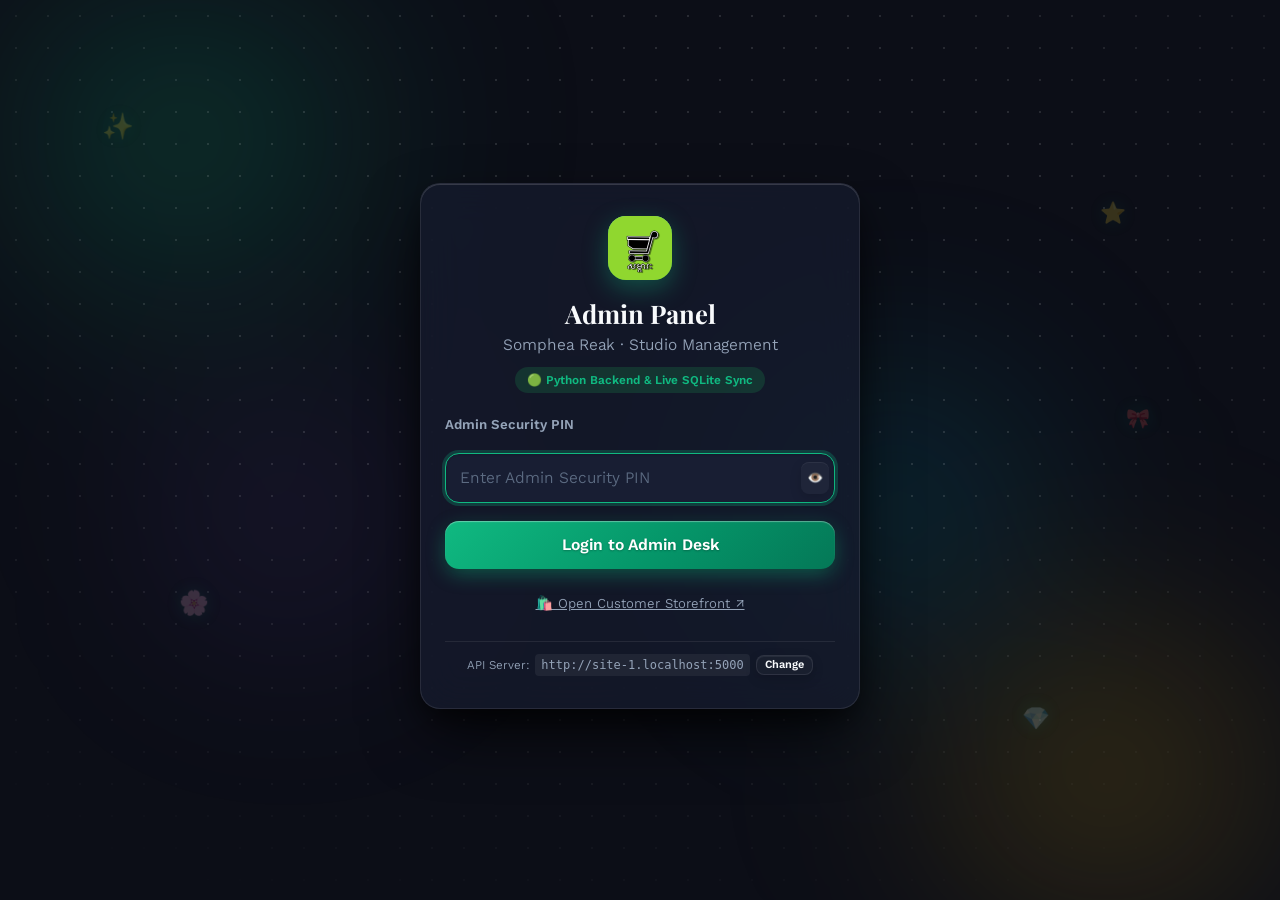
==== commit 80a90403: "fix(mobile): smart LAN host auto-detection, safe response content-type parsing, and live API endpoin" ====
--- a/index.html
+++ b/index.html
@@ -49,6 +49,13 @@
         <button id="pinBtn" class="btn primary" style="width:100%;margin-top:6px">Login to Admin Desk</button>
         <div style="text-align:center;margin-top:10px">
           <a href="#" onclick="window.open(window.SR_CONFIG ? window.SR_CONFIG.STOREFRONT_URL : 'http://127.0.0.1:5000', '_blank'); return false;" class="muted small" style="text-decoration:underline;display:inline-flex;align-items:center;gap:4px">🛍️ Open Customer Storefront ↗</a>
+        </div>
+        <div style="text-align:center;margin-top:14px;padding-top:12px;border-top:1px solid rgba(255,255,255,0.08);font-size:0.75rem;color:var(--muted)">
+          <div style="display:inline-flex;align-items:center;gap:6px;flex-wrap:wrap;justify-content:center">
+            <span>API Server:</span>
+            <code id="apiEndpointDisplay" style="background:rgba(255,255,255,0.06);padding:2px 6px;border-radius:4px;color:var(--text)"></code>
+            <button type="button" id="changeApiBtn" class="btn sm ghost" style="padding:2px 8px;font-size:0.7rem;height:auto;line-height:1.2" title="Change Backend API Address">Change</button>
+          </div>
         </div>
       </div>
     </div>
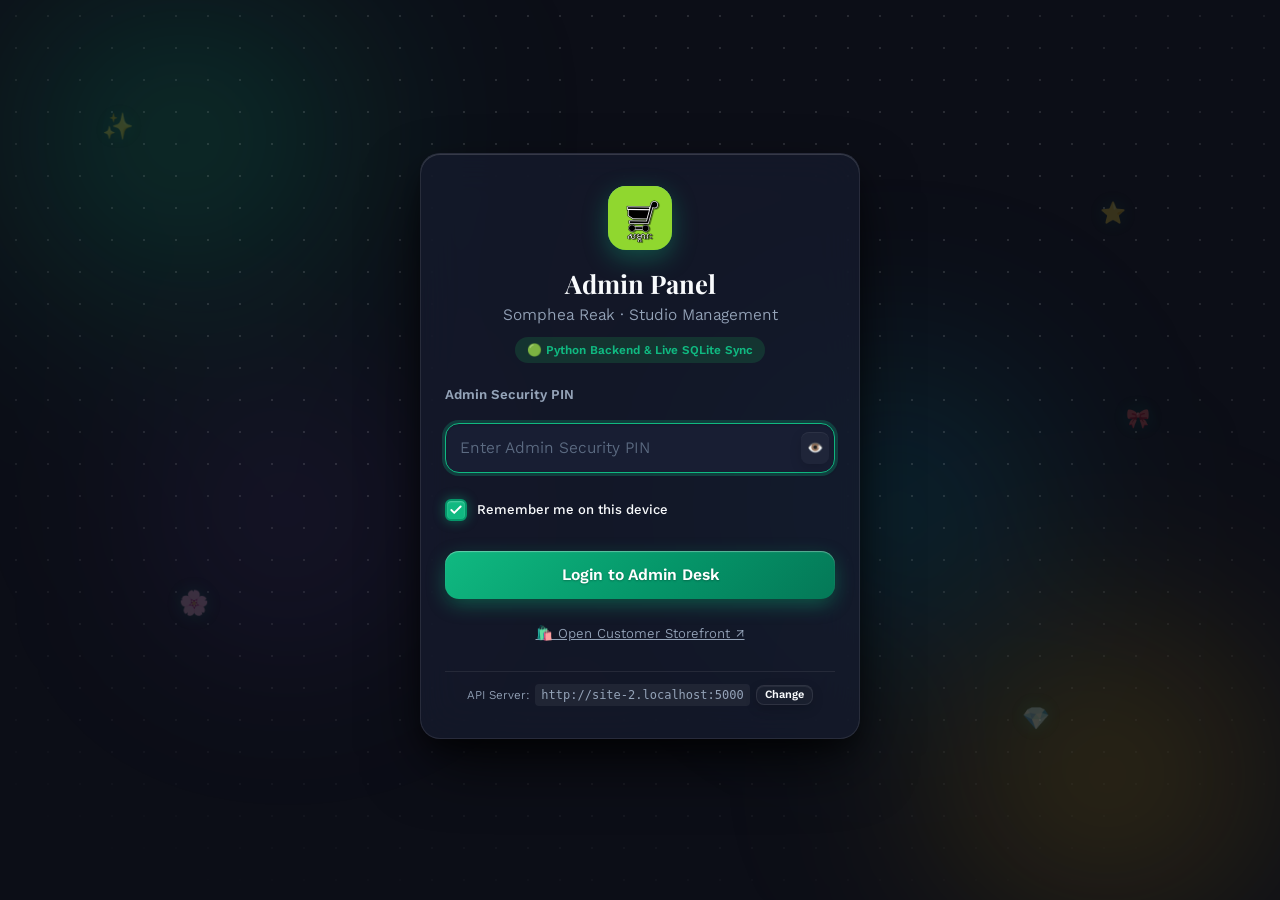
==== commit 574e36e1: "feat(ux): add Remember Me checkbox with checkmark SVG, device token persistence, and mobile scroll o" ====
--- a/index.html
+++ b/index.html
@@ -45,8 +45,19 @@
           <input id="pin" type="password" placeholder="Enter Admin Security PIN" autofocus autocomplete="current-password" />
           <button id="togglePinVis" type="button" class="btn sm ghost" style="position:absolute;right:6px;padding:6px;border:none" title="Show/Hide PIN">👁️</button>
         </div>
+        <div style="display:flex;align-items:center;justify-content:flex-start;margin:10px 0 12px">
+          <label class="remember-label" for="adminRememberCheckbox">
+            <input type="checkbox" id="adminRememberCheckbox" checked />
+            <span class="checkbox-custom" aria-hidden="true">
+              <svg viewBox="0 0 24 24" fill="none" stroke="currentColor" stroke-linecap="round" stroke-linejoin="round">
+                <polyline points="20 6 9 17 4 12"></polyline>
+              </svg>
+            </span>
+            <span>Remember me on this device</span>
+          </label>
+        </div>
         <p id="pinErr" class="err hidden">Incorrect PIN. Please check and try again.</p>
-        <button id="pinBtn" class="btn primary" style="width:100%;margin-top:6px">Login to Admin Desk</button>
+        <button id="pinBtn" class="btn primary" style="width:100%;margin-top:2px">Login to Admin Desk</button>
         <div style="text-align:center;margin-top:10px">
           <a href="#" onclick="window.open(window.SR_CONFIG ? window.SR_CONFIG.STOREFRONT_URL : 'http://127.0.0.1:5000', '_blank'); return false;" class="muted small" style="text-decoration:underline;display:inline-flex;align-items:center;gap:4px">🛍️ Open Customer Storefront ↗</a>
         </div>
--- a/styles.css
+++ b/styles.css
@@ -4433,4 +4433,83 @@
   transition: all 0.2s ease;
 }
 
-
+/* ================================================================
+   Remember Me Custom Checkbox System
+   ================================================================ */
+.remember-label {
+  display: inline-flex;
+  align-items: center;
+  gap: 10px;
+  cursor: pointer;
+  user-select: none;
+  color: var(--fg);
+  font-weight: 500;
+  margin-bottom: 0;
+  font-size: 0.84rem;
+  padding: 4px 0;
+  -webkit-tap-highlight-color: transparent;
+}
+.remember-label input[type="checkbox"] {
+  position: absolute !important;
+  opacity: 0 !important;
+  width: 0 !important;
+  height: 0 !important;
+  margin: 0 !important;
+  padding: 0 !important;
+  pointer-events: none !important;
+}
+.checkbox-custom {
+  width: 22px;
+  height: 22px;
+  min-width: 22px;
+  border-radius: 6px;
+  border: 2px solid rgba(255, 255, 255, 0.35);
+  background: rgba(255, 255, 255, 0.05);
+  display: inline-flex;
+  align-items: center;
+  justify-content: center;
+  transition: all 0.18s cubic-bezier(0.4, 0, 0.2, 1);
+  box-shadow: inset 0 1px 2px rgba(0, 0, 0, 0.25);
+  flex-shrink: 0;
+}
+[data-theme="light"] .checkbox-custom {
+  border-color: rgba(0, 0, 0, 0.3);
+  background: #f1f5f9;
+  box-shadow: inset 0 1px 2px rgba(0, 0, 0, 0.06);
+}
+.remember-label:hover .checkbox-custom {
+  border-color: #10b981;
+  background: rgba(16, 185, 129, 0.1);
+}
+.remember-label input[type="checkbox"]:checked + .checkbox-custom {
+  background: #10b981 !important;
+  border-color: #059669 !important;
+  box-shadow: 0 0 12px rgba(16, 185, 129, 0.45), inset 0 1px 2px rgba(255, 255, 255, 0.3) !important;
+}
+.checkbox-custom svg {
+  width: 14px;
+  height: 14px;
+  stroke: #ffffff;
+  stroke-width: 3.2;
+  opacity: 0;
+  transform: scale(0.4);
+  transition: all 0.16s cubic-bezier(0.4, 0, 0.2, 1);
+  display: block;
+}
+.remember-label input[type="checkbox"]:checked + .checkbox-custom svg {
+  opacity: 1 !important;
+  transform: scale(1) !important;
+}
+
+@media (max-width: 768px) {
+  .bg-mesh {
+    filter: blur(50px);
+  }
+  .blob {
+    animation: none;
+    opacity: 0.22;
+  }
+}
+
+
+
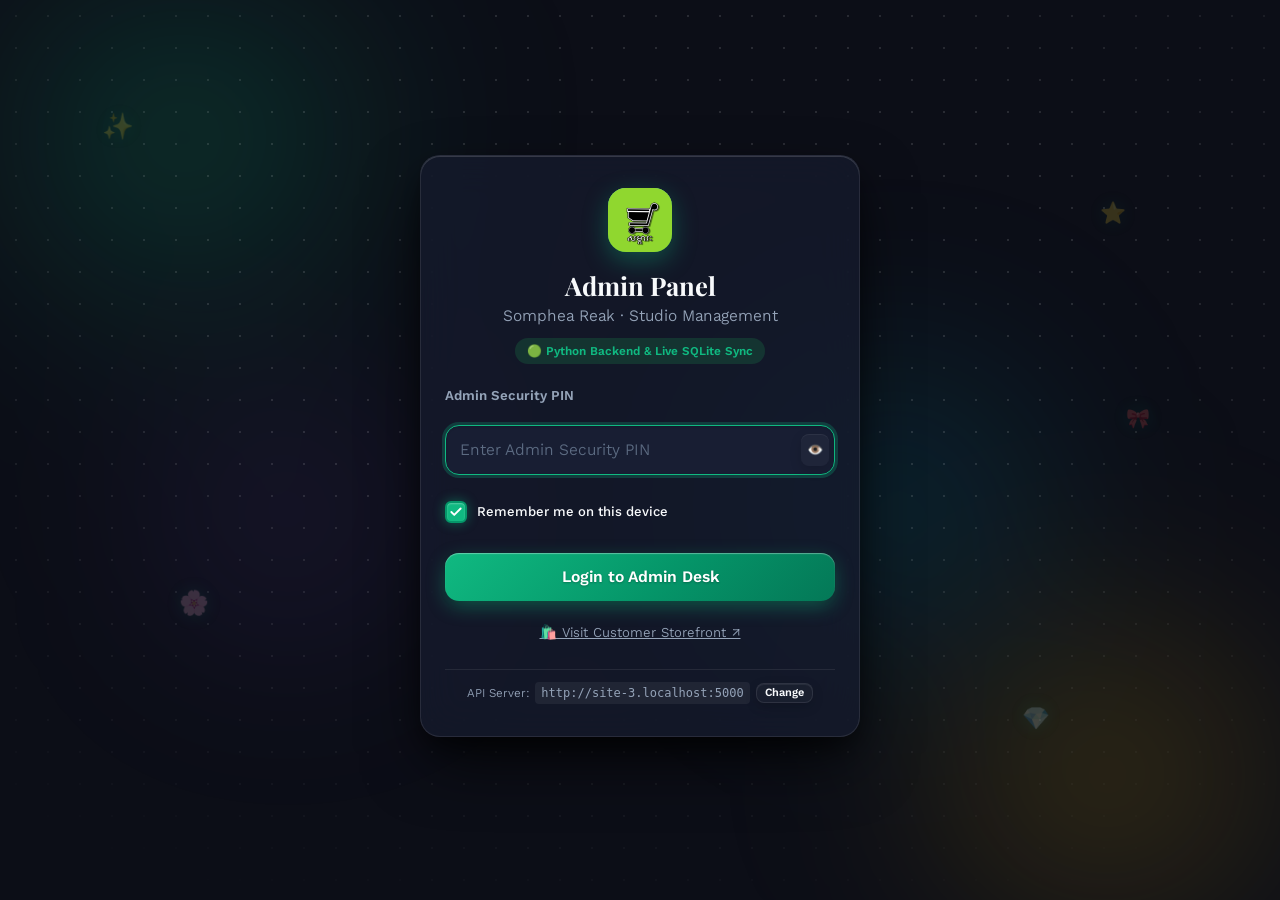
==== commit 61fc763c: "feat: add Customer Shop live visual editor and restrict storefront editing exclusively to admin desk" ====
--- a/index.html
+++ b/index.html
@@ -58,8 +58,8 @@
         </div>
         <p id="pinErr" class="err hidden">Incorrect PIN. Please check and try again.</p>
         <button id="pinBtn" class="btn primary" style="width:100%;margin-top:2px">Login to Admin Desk</button>
-        <div style="text-align:center;margin-top:10px">
-          <a href="#" onclick="window.open(window.SR_CONFIG ? window.SR_CONFIG.STOREFRONT_URL : 'http://127.0.0.1:5000', '_blank'); return false;" class="muted small" style="text-decoration:underline;display:inline-flex;align-items:center;gap:4px">🛍️ Open Customer Storefront ↗</a>
+        <div style="text-align:center;margin-top:10px;display:flex;justify-content:center;align-items:center;gap:10px;flex-wrap:wrap">
+          <a href="#" onclick="window.open(window.SR_CONFIG ? window.SR_CONFIG.STOREFRONT_URL : 'http://127.0.0.1:5000', '_blank'); return false;" class="muted small" style="text-decoration:underline;display:inline-flex;align-items:center;gap:4px">🛍️ Visit Customer Storefront ↗</a>
         </div>
         <div style="text-align:center;margin-top:14px;padding-top:12px;border-top:1px solid rgba(255,255,255,0.08);font-size:0.75rem;color:var(--muted)">
           <div style="display:inline-flex;align-items:center;gap:6px;flex-wrap:wrap;justify-content:center">
@@ -84,7 +84,8 @@
         <button type="button" class="icon-btn notif-bell-btn" id="adminNotifBellBtn" title="Pending Order Confirmations" onclick="showPendingOrders()">
           🔔<span class="dot-count hidden" id="adminPendingCount">0</span>
         </button>
-        <button type="button" class="btn ghost sm admin-launch-btn" onclick="window.open(window.SR_CONFIG ? window.SR_CONFIG.STOREFRONT_URL : 'http://127.0.0.1:5000', '_blank')" title="Open Customer Storefront">🛍️ Store ↗</button>
+        <button type="button" class="btn primary sm admin-launch-btn" onclick="launchFrontAdminMode()" title="Open Customer Shop in Admin Edit Mode">👑 Edit Storefront ↗</button>
+        <button type="button" class="btn ghost sm admin-launch-btn" onclick="window.open(window.SR_CONFIG ? window.SR_CONFIG.STOREFRONT_URL : 'http://127.0.0.1:5000', '_blank')" title="Open Customer Storefront (Customer View)">🛍️ Store ↗</button>
         <button class="theme-switch" id="themeSwitch" type="button" aria-label="Toggle dark/light theme" title="Toggle dark/light mode">
           <span class="switch-knob">
             <span class="moon-icon" aria-hidden="true">
--- a/styles.css
+++ b/styles.css
@@ -497,6 +497,7 @@
 }
 .badge.ok { background: rgba(16, 185, 129, 0.16); color: var(--ok); }
 .badge.gold { background: rgba(234, 179, 8, 0.18); color: var(--accent-gold); }
+.badge.warn { background: rgba(234, 179, 8, 0.18); color: var(--accent-gold, #eab308); border: 1px solid rgba(234, 179, 8, 0.3); }
 .badge.sale {
   position: absolute;
   top: 8px;
@@ -1887,16 +1888,17 @@
   position: relative;
   background: rgba(0, 0, 0, 0.22);
   border: 1px solid var(--border);
-  border-radius: 20px;
-  padding: 24px 16px 20px;
+  border-radius: 22px;
+  padding: 28px 20px 24px;
   overflow: hidden;
-  box-shadow: inset 0 2px 12px rgba(0, 0, 0, 0.35);
+  box-shadow: inset 0 2px 14px rgba(0, 0, 0, 0.35);
   display: flex;
   flex-direction: column;
   align-items: center;
   justify-content: center;
   width: 100%;
   box-sizing: border-box;
+  min-height: 155px;
 }
 [data-theme="light"] .bracelet-track-wrapper {
   background: #f8fafc;
@@ -1908,7 +1910,7 @@
   top: 50%;
   left: 0;
   right: 0;
-  height: 56px;
+  height: 66px;
   transform: translateY(-50%);
   background: linear-gradient(180deg, rgba(148, 163, 184, 0.15) 0%, rgba(148, 163, 184, 0.05) 50%, rgba(148, 163, 184, 0.2) 100%);
   border-top: 2px solid rgba(148, 163, 184, 0.25);
@@ -1924,8 +1926,8 @@
   -webkit-overflow-scrolling: touch;
   scrollbar-width: none;
   position: relative;
-  min-height: 106px;
-  padding: 16px 20px 14px;
+  min-height: 128px;
+  padding: 20px 24px 18px;
   user-select: none;
   touch-action: pan-x;
   width: 100%;
@@ -1938,16 +1940,16 @@
   align-items: center;
   justify-content: center;
   margin: 0 auto;
-  gap: 3px;
-  min-height: 80px;
+  gap: 4px;
+  min-height: 94px;
   transition: transform 0.2s ease;
   position: relative;
 }
 
 .bracelet-link-slot {
-  flex: 0 0 74px;
-  width: 74px;
-  height: 66px;
+  flex: 0 0 84px;
+  width: 84px;
+  height: 75px;
   position: relative;
   cursor: grab;
   user-select: none;
@@ -1958,7 +1960,7 @@
   background: transparent !important;
   border: none !important;
   box-shadow: none !important;
-  border-radius: 10px;
+  border-radius: 12px;
   transition: transform 0.25s cubic-bezier(0.2, 0, 0.2, 1), filter 0.25s ease;
 }
 .bracelet-link-slot.is-dragging {
@@ -1970,9 +1972,9 @@
 }
 @media (max-width: 600px) {
   .bracelet-link-slot {
-    flex: 0 0 62px;
-    width: 62px;
-    height: 55px;
+    flex: 0 0 70px;
+    width: 70px;
+    height: 62px;
   }
 }
 
@@ -1981,8 +1983,8 @@
   position: absolute;
   top: 50%;
   right: -3px;
-  width: 4px;
-  height: 16px;
+  width: 5px;
+  height: 18px;
   background: rgba(148, 163, 184, 0.35);
   border-radius: 99px;
   transform: translateY(-50%);
@@ -2187,14 +2189,14 @@
   margin-bottom: 10px;
 }
 .dummy-link {
-  width: 58px;
-  height: 88px;
+  width: 66px;
+  height: 96px;
   border: 2px dashed rgba(148, 163, 184, 0.4);
-  border-radius: 8px;
+  border-radius: 10px;
   display: flex;
   align-items: center;
   justify-content: center;
-  font-size: 1.3rem;
+  font-size: 1.4rem;
   color: rgba(148, 163, 184, 0.5);
   transition: border-color 0.2s, color 0.2s;
 }
@@ -4151,9 +4153,9 @@
    Clean Centered Italy Charm Studio System
    ================================================================ */
 .studio-clean-layout {
-  max-width: 820px;
+  max-width: 960px;
   margin: 0 auto;
-  padding: 10px 16px 110px;
+  padding: 14px 20px 110px;
   display: flex;
   flex-direction: column;
   align-items: center;
@@ -4163,11 +4165,11 @@
 
 .studio-clean-header {
   width: 100%;
-  max-width: 780px;
+  max-width: 900px;
   display: flex;
   justify-content: space-between;
   align-items: center;
-  margin-bottom: 20px;
+  margin-bottom: 22px;
   gap: 12px;
 }
 .studio-header-titles {
@@ -4176,7 +4178,7 @@
 }
 .studio-main-title {
   margin: 0;
-  font-size: 1.6rem;
+  font-size: 1.7rem;
   color: #ea580c;
   letter-spacing: -0.02em;
 }
@@ -4185,45 +4187,18 @@
   font-size: 0.85rem;
 }
 
-/* 1. Clean Color Finishes Selector FIRST */
+/* 1. Color Bar (Hidden / Removed from Studio) */
 .studio-color-bar-top {
-  width: 100%;
-  max-width: 780px;
-  background: rgba(255, 255, 255, 0.04);
-  border: 1px solid var(--border);
-  border-radius: 20px;
-  padding: 16px 20px;
-  margin-bottom: 20px;
-  display: flex;
-  flex-direction: column;
-  align-items: center;
-  gap: 12px;
-  box-sizing: border-box;
-  text-align: center;
-}
-.studio-color-bar-label {
-  font-size: 0.95rem;
-  font-weight: 700;
-  color: var(--text);
-  display: flex;
-  align-items: center;
-  gap: 8px;
-}
-.studio-color-swatches-centered {
-  display: flex;
-  justify-content: center;
-  align-items: center;
-  flex-wrap: wrap;
-  gap: 10px;
+  display: none;
 }
 
 /* 2. Centered Bracelet Box (Spacious, Centered & Clean) */
 .studio-bracelet-box {
   width: 100%;
-  max-width: 780px;
-  padding: 20px 22px;
-  border-radius: 20px;
-  margin-bottom: 20px;
+  max-width: 900px;
+  padding: 26px 28px;
+  border-radius: 22px;
+  margin-bottom: 24px;
   box-sizing: border-box;
   display: flex;
   flex-direction: column;
@@ -4376,9 +4351,9 @@
 /* 3. Catalog Section */
 .studio-catalog-box {
   width: 100%;
-  max-width: 780px;
-  padding: 20px 22px;
-  border-radius: 20px;
+  max-width: 900px;
+  padding: 24px 26px;
+  border-radius: 22px;
   box-sizing: border-box;
 }
 .studio-catalog-header {
@@ -4511,5 +4486,607 @@
   }
 }
 
-
-
+/* ================================================================
+   Storefront Live Visual Editor (Admin Desk Exclusive)
+   ================================================================ */
+.sf-control-bar {
+  display: flex;
+  justify-content: space-between;
+  align-items: center;
+  flex-wrap: wrap;
+  gap: 12px;
+  padding: 14px 18px;
+  border-radius: var(--radius-md);
+  margin-bottom: 20px;
+  border: 1px solid rgba(16, 185, 129, 0.35);
+  background: linear-gradient(135deg, rgba(16, 185, 129, 0.12), rgba(6, 182, 212, 0.08));
+  box-shadow: 0 10px 30px rgba(0, 0, 0, 0.25);
+}
+.sf-title-group {
+  display: flex;
+  align-items: center;
+  gap: 10px;
+}
+.sf-badge {
+  background: #10b981;
+  color: #fff;
+  font-size: 0.72rem;
+  font-weight: 800;
+  padding: 3px 9px;
+  border-radius: 99px;
+  letter-spacing: 0.05em;
+  box-shadow: 0 2px 8px rgba(16, 185, 129, 0.4);
+}
+.sf-control-actions {
+  display: flex;
+  align-items: center;
+  gap: 8px;
+  flex-wrap: wrap;
+}
+.sf-btn-group {
+  display: inline-flex;
+  border-radius: 8px;
+  background: rgba(0, 0, 0, 0.25);
+  padding: 2px;
+  border: 1px solid var(--border);
+  gap: 2px;
+}
+.sf-btn-group .btn {
+  margin: 0;
+  border-radius: 6px;
+  padding: 5px 12px;
+  font-size: 0.8rem;
+}
+
+.sf-canvas-wrapper {
+  display: flex;
+  justify-content: center;
+  align-items: flex-start;
+  width: 100%;
+  padding-bottom: 40px;
+}
+
+/* Smartphone Mockup Frame */
+.sf-phone-frame {
+  width: 410px;
+  max-width: 100%;
+  background: var(--bg);
+  border: 12px solid #1e293b;
+  border-radius: 46px;
+  box-shadow: 0 25px 60px -10px rgba(0, 0, 0, 0.65), 0 0 0 1px rgba(255, 255, 255, 0.15);
+  overflow: hidden;
+  position: relative;
+  transition: all 0.3s ease;
+}
+.sf-phone-notch {
+  width: 110px;
+  height: 22px;
+  background: #0f172a;
+  border-radius: 16px;
+  margin: 6px auto 0;
+  display: flex;
+  align-items: center;
+  justify-content: center;
+  position: relative;
+  z-index: 20;
+}
+.sf-phone-notch::after {
+  content: '';
+  width: 10px;
+  height: 10px;
+  border-radius: 50%;
+  background: #1e293b;
+  margin-left: 50px;
+}
+.sf-phone-status {
+  display: flex;
+  justify-content: space-between;
+  padding: 4px 22px 2px;
+  font-size: 0.72rem;
+  font-weight: 600;
+  color: var(--muted);
+}
+.sf-phone-viewport {
+  height: 740px;
+  overflow-y: auto;
+  scroll-behavior: smooth;
+  background: var(--bg);
+}
+.sf-phone-viewport::-webkit-scrollbar {
+  width: 5px;
+}
+.sf-phone-viewport::-webkit-scrollbar-thumb {
+  background: rgba(255, 255, 255, 0.2);
+  border-radius: 99px;
+}
+
+/* Desktop Frame */
+.sf-desktop-frame {
+  width: 100%;
+  max-width: 1140px;
+  background: var(--bg);
+  border: 1px solid var(--border);
+  border-radius: 18px;
+  box-shadow: 0 20px 50px rgba(0, 0, 0, 0.4);
+  overflow: hidden;
+}
+.sf-desktop-viewport {
+  max-height: 85vh;
+  overflow-y: auto;
+  scroll-behavior: smooth;
+  background: var(--bg);
+}
+.sf-desktop-viewport::-webkit-scrollbar {
+  width: 6px;
+}
+.sf-desktop-viewport::-webkit-scrollbar-thumb {
+  background: rgba(255, 255, 255, 0.2);
+  border-radius: 99px;
+}
+
+/* Storefront Internal Components */
+.sf-announcement-bar {
+  background: linear-gradient(135deg, #059669, #10b981);
+  color: #fff;
+  padding: 8px 14px;
+  font-size: 0.8rem;
+  font-weight: 600;
+  display: flex;
+  justify-content: center;
+  align-items: center;
+  gap: 10px;
+  position: relative;
+  text-align: center;
+}
+.sf-mini-edit-btn {
+  background: rgba(0, 0, 0, 0.4);
+  border: 1px solid rgba(255, 255, 255, 0.35);
+  color: #fff;
+  font-size: 0.7rem;
+  font-weight: 600;
+  padding: 2px 8px;
+  border-radius: 99px;
+  cursor: pointer;
+  transition: all 0.15s ease;
+}
+.sf-mini-edit-btn:hover {
+  background: #000;
+  transform: scale(1.05);
+}
+
+.sf-store-header {
+  display: flex;
+  justify-content: space-between;
+  align-items: center;
+  padding: 12px 18px;
+  border-bottom: 1px solid var(--border);
+  background: var(--surface);
+  gap: 12px;
+  flex-wrap: wrap;
+}
+.sf-header-brand {
+  display: flex;
+  align-items: center;
+  gap: 10px;
+}
+.sf-store-logo {
+  width: 38px;
+  height: 38px;
+  border-radius: 50%;
+  object-fit: cover;
+  border: 2px solid #10b981;
+}
+.sf-store-name {
+  font-size: 1.15rem;
+  font-weight: 800;
+  margin: 0;
+  letter-spacing: -0.02em;
+}
+.sf-store-tag {
+  font-size: 0.68rem;
+  color: #10b981;
+  font-weight: 700;
+  text-transform: uppercase;
+}
+.sf-header-search {
+  flex: 1;
+  max-width: 220px;
+  min-width: 140px;
+}
+.sf-header-search input {
+  width: 100%;
+  padding: 6px 12px;
+  font-size: 0.8rem;
+  border-radius: 99px;
+}
+
+.sf-hero-banner {
+  padding: 26px 20px;
+  text-align: center;
+  background: linear-gradient(135deg, rgba(16, 185, 129, 0.15), rgba(6, 182, 212, 0.08));
+  border-bottom: 1px solid rgba(16, 185, 129, 0.2);
+}
+.sf-hero-banner h2 {
+  font-size: 1.35rem;
+  margin: 6px 0 4px;
+}
+
+.sf-cat-section {
+  padding: 14px 18px;
+}
+.sf-cat-header {
+  display: flex;
+  justify-content: space-between;
+  align-items: center;
+  margin-bottom: 10px;
+}
+.sf-cat-row {
+  display: flex;
+  gap: 8px;
+  overflow-x: auto;
+  padding-bottom: 8px;
+  align-items: center;
+}
+.sf-cat-chip-wrap {
+  position: relative;
+  display: inline-flex;
+  align-items: center;
+  background: var(--surface);
+  border: 1px solid var(--border);
+  border-radius: 99px;
+  padding-right: 4px;
+}
+.sf-cat-chip {
+  background: transparent;
+  border: none;
+  color: var(--text);
+  font-size: 0.82rem;
+  font-weight: 600;
+  padding: 6px 12px;
+  cursor: pointer;
+  display: inline-flex;
+  align-items: center;
+  gap: 6px;
+  white-space: nowrap;
+}
+.sf-cat-chip.active {
+  background: #10b981;
+  color: #fff;
+  border-radius: 99px;
+}
+.sf-cat-hover-ctrls {
+  display: flex;
+  gap: 2px;
+  padding-right: 4px;
+}
+.sf-cat-hover-ctrls button {
+  background: none;
+  border: none;
+  font-size: 0.72rem;
+  cursor: pointer;
+  padding: 2px 4px;
+  border-radius: 4px;
+  transition: transform 0.12s;
+}
+.sf-cat-hover-ctrls button:hover {
+  transform: scale(1.2);
+}
+
+.sf-prod-section {
+  padding: 14px 18px 24px;
+}
+.sf-prod-header {
+  display: flex;
+  justify-content: space-between;
+  align-items: center;
+  margin-bottom: 14px;
+}
+.sf-prod-grid {
+  display: grid;
+  grid-template-columns: repeat(auto-fill, minmax(160px, 1fr));
+  gap: 12px;
+}
+.sf-prod-card {
+  background: var(--surface);
+  border: 1px solid var(--border);
+  border-radius: 12px;
+  overflow: hidden;
+  display: flex;
+  flex-direction: column;
+  position: relative;
+  transition: transform 0.2s, box-shadow 0.2s;
+}
+.sf-prod-card:hover {
+  transform: translateY(-3px);
+  box-shadow: 0 10px 24px rgba(0, 0, 0, 0.35);
+  border-color: rgba(16, 185, 129, 0.4);
+}
+.sf-card-media {
+  position: relative;
+  aspect-ratio: 1 / 1;
+  width: 100%;
+  background: rgba(0, 0, 0, 0.12);
+  overflow: hidden;
+  display: grid;
+  place-items: center;
+}
+.sf-card-media img {
+  width: 100%;
+  height: 100%;
+  object-fit: cover;
+}
+.sf-card-placeholder {
+  font-size: 2.5rem;
+}
+.sf-disc-badge {
+  position: absolute;
+  top: 6px;
+  left: 6px;
+  background: #ef4444;
+  color: #fff;
+  font-size: 0.68rem;
+  font-weight: 800;
+  padding: 2px 6px;
+  border-radius: 4px;
+  box-shadow: 0 2px 6px rgba(239, 68, 68, 0.4);
+}
+.sf-out-badge {
+  position: absolute;
+  top: 6px;
+  right: 6px;
+  background: rgba(0, 0, 0, 0.8);
+  color: #f87171;
+  font-size: 0.65rem;
+  font-weight: 800;
+  padding: 2px 6px;
+  border-radius: 4px;
+}
+.sf-card-body {
+  padding: 10px;
+  display: flex;
+  flex-direction: column;
+  gap: 3px;
+  flex: 1;
+}
+.sf-card-cat {
+  font-size: 0.68rem;
+  color: var(--muted);
+  text-transform: uppercase;
+  letter-spacing: 0.05em;
+  font-weight: 600;
+}
+.sf-card-title {
+  font-size: 0.82rem;
+  font-weight: 700;
+  line-height: 1.25;
+  display: -webkit-box;
+  -webkit-line-clamp: 2;
+  -webkit-box-orient: vertical;
+  overflow: hidden;
+}
+.sf-card-price-row {
+  display: flex;
+  align-items: baseline;
+  gap: 6px;
+  margin-top: 3px;
+}
+.sf-card-price {
+  font-size: 0.95rem;
+  font-weight: 800;
+  color: #10b981;
+}
+.sf-card-old-price {
+  font-size: 0.72rem;
+  color: var(--muted);
+  text-decoration: line-through;
+}
+.sf-card-stock-line {
+  font-size: 0.7rem;
+  color: var(--muted);
+}
+
+.sf-card-admin-bar {
+  background: rgba(15, 23, 42, 0.92);
+  backdrop-filter: blur(8px);
+  border-top: 1px solid rgba(255, 255, 255, 0.1);
+  padding: 6px 8px;
+  display: flex;
+  justify-content: space-between;
+  align-items: center;
+  gap: 6px;
+}
+.sf-stock-stepper {
+  display: inline-flex;
+  align-items: center;
+  background: rgba(255, 255, 255, 0.1);
+  border: 1px solid rgba(255, 255, 255, 0.15);
+  border-radius: 6px;
+  overflow: hidden;
+}
+.sf-stock-stepper button {
+  background: none;
+  border: none;
+  color: #fff;
+  width: 22px;
+  height: 22px;
+  font-weight: 800;
+  font-size: 0.85rem;
+  cursor: pointer;
+  display: grid;
+  place-items: center;
+  transition: background 0.12s;
+}
+.sf-stock-stepper button:hover {
+  background: rgba(16, 185, 129, 0.4);
+}
+.sf-stock-stepper span {
+  font-size: 0.72rem;
+  font-weight: 700;
+  padding: 0 5px;
+  color: #ecfdf5;
+}
+.sf-card-btns {
+  display: flex;
+  gap: 4px;
+}
+.sf-btn-edit {
+  background: #10b981;
+  border: none;
+  color: #fff;
+  font-size: 0.7rem;
+  font-weight: 700;
+  padding: 3px 8px;
+  border-radius: 4px;
+  cursor: pointer;
+}
+.sf-btn-del {
+  background: rgba(239, 68, 68, 0.2);
+  border: 1px solid rgba(239, 68, 68, 0.4);
+  color: #f87171;
+  font-size: 0.7rem;
+  padding: 3px 6px;
+  border-radius: 4px;
+  cursor: pointer;
+}
+.sf-card-customer-action {
+  padding: 6px 10px 10px;
+}
+.sf-card-add-cart-btn {
+  width: 100%;
+  background: var(--surface);
+  border: 1px solid var(--border);
+  color: var(--text);
+  border-radius: 6px;
+  font-size: 0.75rem;
+  font-weight: 600;
+  padding: 6px 0;
+  cursor: default;
+  opacity: 0.65;
+}
+
+/* Italy Charm Section in Storefront */
+.sf-studio-section {
+  padding: 16px 18px 24px;
+  border-top: 1px solid var(--border);
+  background: rgba(0, 0, 0, 0.08);
+}
+.sf-studio-header {
+  display: flex;
+  justify-content: space-between;
+  align-items: center;
+  margin-bottom: 12px;
+  flex-wrap: wrap;
+  gap: 8px;
+}
+.sf-studio-ribbon {
+  background: rgba(15, 23, 42, 0.7);
+  border: 1px solid rgba(255, 255, 255, 0.1);
+  border-radius: 12px;
+  padding: 12px;
+  margin-bottom: 16px;
+}
+.sf-bracelet-band {
+  display: flex;
+  gap: 4px;
+  overflow-x: auto;
+  padding-bottom: 6px;
+  align-items: center;
+}
+.sf-band-slot {
+  width: 32px;
+  height: 32px;
+  border-radius: 6px;
+  background: rgba(255, 255, 255, 0.05);
+  border: 1px solid rgba(255, 255, 255, 0.15);
+  display: grid;
+  place-items: center;
+  overflow: hidden;
+  flex-shrink: 0;
+}
+.sf-band-slot img {
+  width: 100%;
+  height: 100%;
+  object-fit: contain;
+}
+.sf-band-info {
+  display: flex;
+  justify-content: space-between;
+  font-size: 0.72rem;
+  color: var(--muted);
+  margin-top: 6px;
+}
+.sf-band-tag {
+  color: #10b981;
+  font-weight: 700;
+}
+
+.sf-charm-grid {
+  display: grid;
+  grid-template-columns: repeat(auto-fill, minmax(120px, 1fr));
+  gap: 10px;
+}
+.sf-charm-card {
+  background: var(--surface);
+  border: 1px solid var(--border);
+  border-radius: 10px;
+  overflow: hidden;
+  display: flex;
+  flex-direction: column;
+}
+.sf-charm-media {
+  position: relative;
+  aspect-ratio: 1 / 1;
+  background: rgba(0, 0, 0, 0.12);
+  display: grid;
+  place-items: center;
+  padding: 6px;
+}
+.sf-charm-media img {
+  max-width: 100%;
+  max-height: 100%;
+  object-fit: contain;
+}
+.sf-charm-body {
+  padding: 6px 8px;
+  font-size: 0.72rem;
+}
+.sf-charm-code {
+  font-size: 0.62rem;
+  color: var(--muted);
+  font-weight: 700;
+}
+.sf-charm-name {
+  font-weight: 600;
+  white-space: nowrap;
+  overflow: hidden;
+  text-overflow: ellipsis;
+}
+.sf-charm-price {
+  color: #10b981;
+  font-weight: 700;
+  margin-top: 2px;
+}
+.sf-charm-admin-bar {
+  background: rgba(15, 23, 42, 0.9);
+  padding: 4px 6px;
+  display: flex;
+  justify-content: space-between;
+  align-items: center;
+  border-top: 1px solid rgba(255, 255, 255, 0.08);
+}
+.sf-charm-stock-badge {
+  padding: 4px 8px;
+  font-size: 0.68rem;
+  color: var(--muted);
+  text-align: center;
+  background: rgba(0, 0, 0, 0.1);
+}
+.sf-footer-rules {
+  margin: 16px 18px 24px;
+  padding: 14px 18px;
+  border-radius: 12px;
+  border: 1px solid rgba(255, 255, 255, 0.1);
+}
+
+
+
